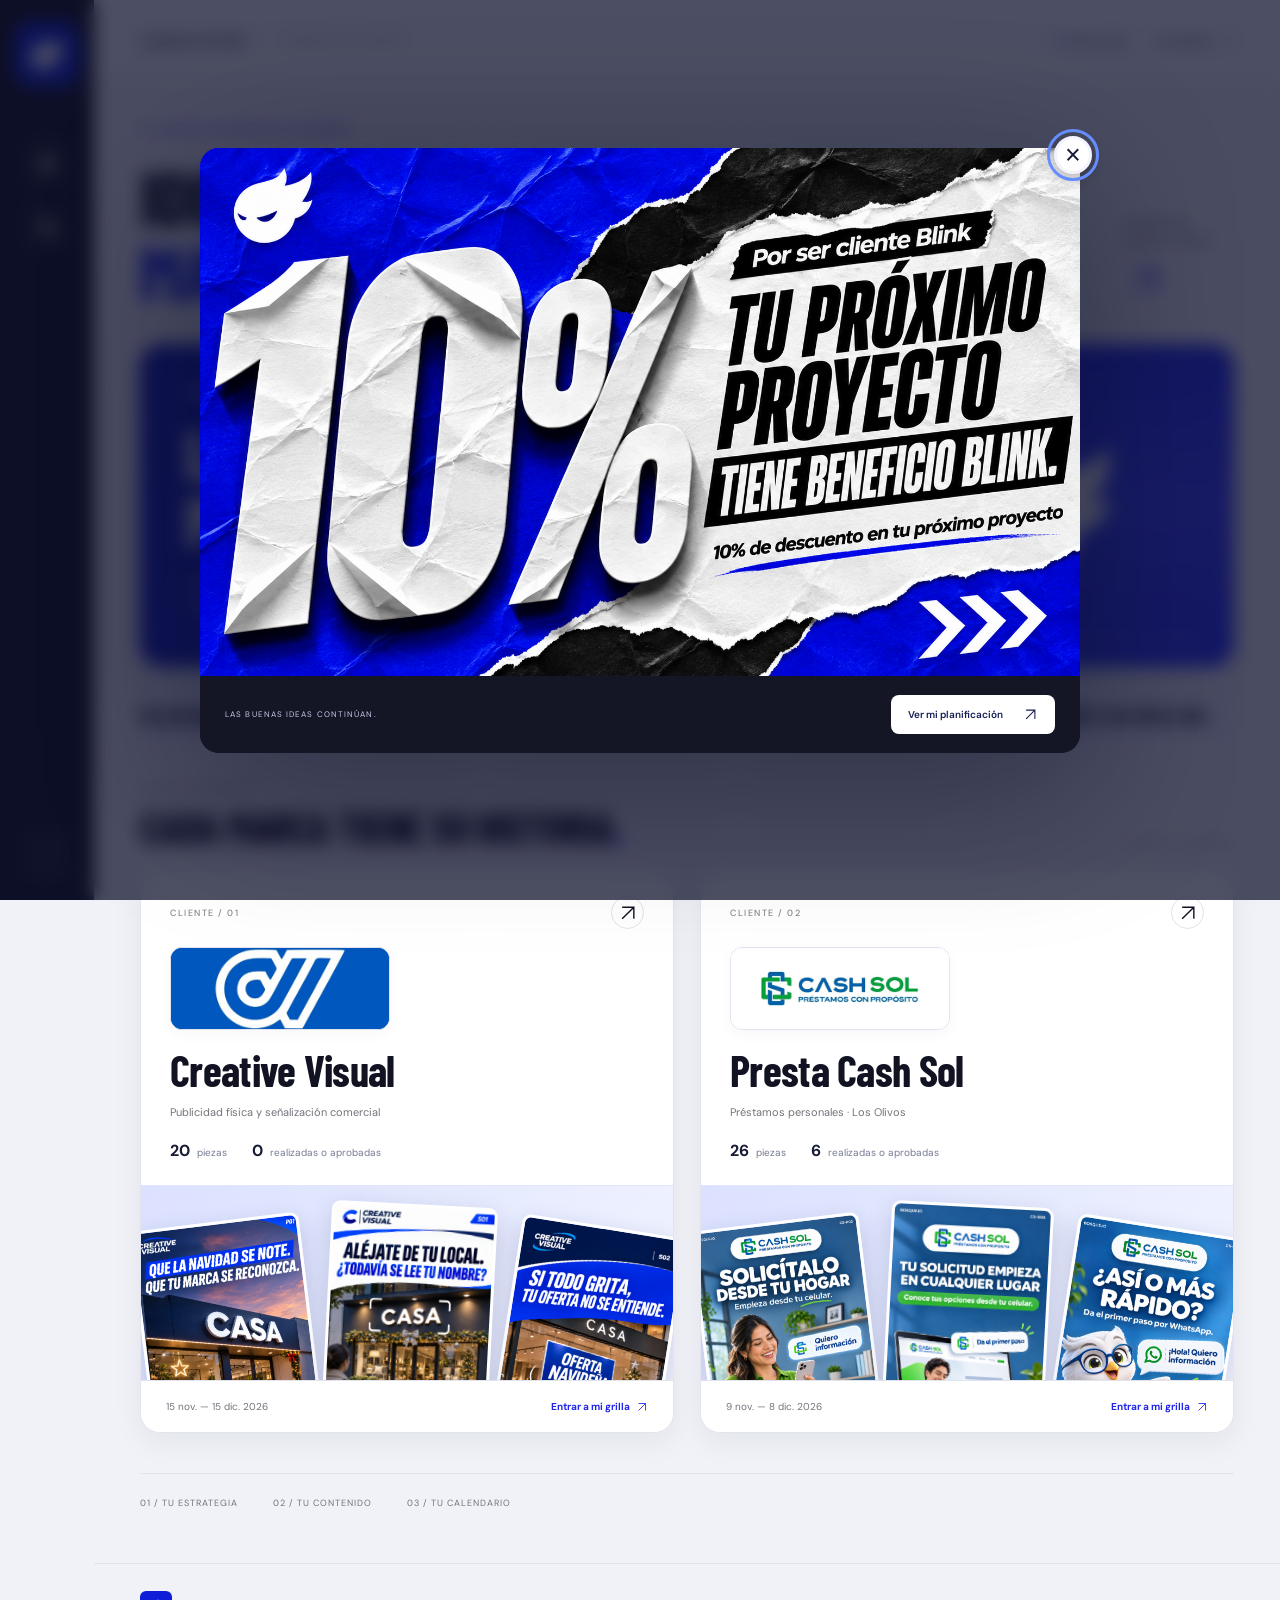
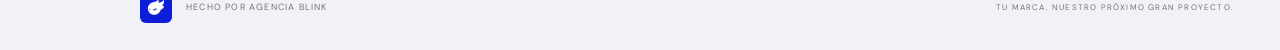
==== gestionar.html @ 9d6dc5e0 "Add files via upload" ====
<!doctype html>
<html lang="es"><head><meta charset="UTF-8"><meta name="viewport" content="width=device-width,initial-scale=1"><meta name="theme-color" content="#151cda"><meta name="description" content="Tu espacio Blink: estrategia, grilla de contenido y calendario de tu marca."><title>Blink · Tu marca en movimiento</title><link rel="icon" href="img/blink-isotipo.png"><link rel="stylesheet" href="css/estilos.css?v=4.0-corregido"><link rel="stylesheet" href="css/portal-v3.css?v=4.0-corregido"></head>
<body><svg width="0" height="0" aria-hidden="true" style="position:absolute;pointer-events:none"><defs><filter id="isotipo-white" color-interpolation-filters="sRGB"><feColorMatrix type="matrix" values="0 0 0 0 1  0 0 0 0 1  0 0 0 0 1  1.1 0 0 0 -0.1"/></filter></defs></svg><a class="skip" href="#app">Ir al contenido</a><aside class="rail"><a class="isotipo" href="#" aria-label="Inicio de Agencia Blink"><img src="img/blink-isotipo.png" alt="Isotipo de Agencia Blink"></a><span class="rail-line"></span><a class="rail-link" href="#" title="Clientes" aria-label="Ver clientes"><svg viewBox="0 0 24 24" fill="none" stroke="currentColor" stroke-width="1.6"><rect x="3" y="3" width="7" height="7" rx="1"/><rect x="14" y="3" width="7" height="7" rx="1"/><rect x="3" y="14" width="7" height="7" rx="1"/><rect x="14" y="14" width="7" height="7" rx="1"/></svg></a><button class="rail-link" id="benefitRail" title="Tu beneficio Blink" aria-label="Ver beneficio de cliente"><span class="percent">%</span></button><span class="rail-bottom">IDEAS QUE<br>MUEVEN MARCAS.</span></aside>
<div class="shell"><header class="topbar"><a href="#" class="portal-label">AGENCIA BLINK<span>ESPACIO DE CLIENTES</span></a><div class="top-right"><span class="read-tag"><i></i> SOLO VISTA</span><button id="benefitTop" class="benefit-link">Tu beneficio <svg viewBox="0 0 24 24" aria-hidden="true"><path d="M5 19 19 5M5 5h14v14"/></svg></button></div></header><main id="app" tabindex="-1"></main><footer><a href="#" aria-label="Volver a clientes"><img src="img/blink-isotipo.png" alt="Blink" width="32" height="32"></a><span>HECHO POR AGENCIA BLINK</span><span class="footer-right">TU MARCA. NUESTRO PRÓXIMO GRAN PROYECTO.</span></footer></div>
<dialog class="benefit-modal" id="benefit" aria-label="Beneficio exclusivo de clientes Blink"><button class="benefit-modal-close" id="closeBenefit" aria-label="Cerrar banner de descuento">×</button><img src="img/blink-beneficio-10.png" alt="Por ser cliente Blink tienes 10% de descuento en tu próximo proyecto."><div class="benefit-modal-foot"><span>LAS BUENAS IDEAS CONTINÚAN.</span><button id="dismissBenefit">Ver mi planificación <svg viewBox="0 0 24 24"><path d="M5 19 19 5M5 5h14v14"/></svg></button></div></dialog>
<dialog class="piece-dialog" id="pieceDialog" aria-labelledby="detailTitle"><div class="dialog-top"><span id="detailMeta"></span><button class="icon-btn" data-close aria-label="Cerrar detalle">×</button></div><div id="pieceContent"></div></dialog><div class="toast" id="toast" role="status" aria-live="polite"></div><noscript><p class="noscript">Activa JavaScript para consultar tu grilla y calendario.</p></noscript><script>window.BLINK_LOCAL_MANAGER=true;</script><script src="datos/clientes.js?v=4.0-corregido"></script><script src="js/app.js?v=4.0-corregido"></script><script src="js/gestion.js?v=4.0"></script></body></html>
---- css/estilos.css ----
@import url('https://fonts.googleapis.com/css2?family=Barlow+Condensed:wght@600;700;800;900&family=DM+Sans:wght@400;500;600;700&display=swap');
.hero-mark,.campaign-badge img,.benefit-top img{filter:url(#isotipo-white);mix-blend-mode:normal!important}.tiny-star{display:inline-flex;vertical-align:middle}.tiny-star svg{width:17px;height:17px}.ticker b{display:flex;align-items:center}.ticker b svg{width:20px;height:20px;stroke-width:2}.benefit-link{display:inline-flex;align-items:center;gap:8px}.benefit-link svg{width:12px;height:12px;color:var(--blue)}.benefit-cta>svg{width:17px;height:17px}.client-card-bottom b{display:flex;align-items:center;gap:6px}.client-card-bottom svg{width:12px;height:12px}.service-strip span{display:flex;align-items:center;gap:7px}.service-strip svg{width:10px;height:10px}.reference-thumb>span{display:flex!important;align-items:center;justify-content:space-between}.reference-thumb>span svg{width:12px;height:12px}.event>i svg{width:12px;height:12px}.agenda-item>span:last-child{display:flex;align-items:center;justify-content:space-between}.agenda-item>span:last-child svg{width:13px;height:13px}.read-note svg{width:14px;height:14px}.empty-state>span svg{width:40px;height:40px}.quiet-day>span svg{width:35px;height:35px}.event>span:not(.event-meta){font-size:11px!important}.event-meta{font-size:7px!important}.event-meta b{font-size:7px!important}
:root{--blue:#151cda;--electric:#254bff;--ink:#171719;--paper:#f4f3ef;--muted:#73737c;--line:#deded9;--font:'DM Sans',Arial,sans-serif;--display:'Barlow Condensed','Arial Narrow',Impact,sans-serif}*{box-sizing:border-box}html{scroll-behavior:smooth}body{margin:0;color:var(--ink);background:var(--paper);font-family:var(--font);font-size:14px}button,input,select{font:inherit}button,a{-webkit-tap-highlight-color:transparent;touch-action:manipulation}button{cursor:pointer;border:0}a{color:inherit;text-decoration:none}h1,h2,h3,p{margin-top:0}button:focus-visible,a:focus-visible,input:focus-visible,select:focus-visible,[tabindex]:focus-visible{outline:3px solid #668dff;outline-offset:4px}button:disabled{opacity:.5;cursor:default}svg{width:20px;height:20px;fill:none;stroke:currentColor;stroke-width:1.7;flex-shrink:0}h1,h2,.display{font-family:var(--display);font-weight:800;letter-spacing:-.025em;line-height:.98}.blue{color:var(--blue)}.muted{color:var(--muted)}.eyebrow{font-size:10px;letter-spacing:1.6px;font-weight:700;line-height:1.6}.sr-only{position:absolute;width:1px;height:1px;overflow:hidden;clip:rect(0,0,0,0);white-space:nowrap}.skip{position:fixed;top:-80px;left:120px;z-index:100;background:white;padding:15px}.skip:focus{top:10px}.rail{position:fixed;inset:0 auto 0 0;width:94px;background:var(--ink);display:flex;flex-direction:column;align-items:center;padding:22px 12px;gap:16px;z-index:20}.isotipo{width:64px;height:64px;display:block;transition:transform .3s}.isotipo:hover{transform:rotate(-8deg)}.isotipo img{width:100%;height:100%;border-radius:16px}.rail-line{width:30px;height:1px;background:#ffffff23;margin:14px 0 8px}.rail-link{width:46px;height:46px;display:grid;place-items:center;background:#ffffff09;border-radius:12px;color:white;transition:.2s}.rail-link:hover{background:var(--blue);transform:translateY(-2px)}.percent{font-family:var(--display);font-size:25px;font-weight:700}.rail-bottom{margin-top:auto;color:#8a8a91;font-size:8px;text-align:center;line-height:1.9;letter-spacing:1px}.shell{margin-left:94px;min-width:0}.topbar{height:82px;padding:0 46px;border-bottom:1px solid var(--line);display:flex;align-items:center;justify-content:space-between;gap:20px;background:#f4f3efeb}.portal-label{font-size:12px;font-weight:800;letter-spacing:1px;display:flex;align-items:center;gap:20px}.portal-label span{font-size:9px;font-weight:500;letter-spacing:1.5px;padding-left:20px;border-left:1px solid #ccc;color:var(--muted)}.top-right{display:flex;align-items:center;gap:24px}.read-tag{font-size:9px;font-weight:700;letter-spacing:1px;white-space:nowrap;display:flex;gap:7px;align-items:center}.read-tag i{width:5px;height:5px;background:var(--blue);border-radius:50%}.benefit-link{background:transparent;font-size:11px;padding:8px 0}.benefit-link span{margin-left:7px;color:var(--blue)}main{padding:40px 46px 0;max-width:1720px;margin:auto;min-width:0}.home-heading{animation:rise .6s both}.tiny-star{font-size:18px;color:var(--blue);margin-right:5px}.home-title{display:flex;justify-content:space-between;align-items:end;margin:20px 0 35px}.home-title h1{font-size:clamp(62px,7.2vw,118px);margin:0}.home-title h1 span{color:var(--blue)}.corner-note{font-size:10px;line-height:1.9;letter-spacing:.5px;padding:0 20px 8px 0}.corner-note svg{width:38px;height:38px;display:block;margin-top:12px;color:var(--blue)}.home-hero{background:var(--blue);color:white;padding:40px 45px;min-height:310px;position:relative;overflow:hidden;border-radius:4px;isolation:isolate}.home-hero:before,.campaign-hero:before{content:'';position:absolute;inset:0;z-index:-1;pointer-events:none;opacity:.45;background:linear-gradient(128deg,transparent 15%,#0001 15.4%,transparent 16%),linear-gradient(16deg,transparent 38%,#fff1 38.6%,transparent 39%),linear-gradient(146deg,transparent 65%,#fff1 65.2%,transparent 66%)}.hero-text{position:relative;z-index:3}.hero-text h2{font-size:clamp(42px,5.4vw,82px);margin:18px 0 20px;max-width:720px}.hero-text h2 em{font-style:normal;-webkit-text-stroke:1px white;color:transparent}.hero-text p{font-size:12px;line-height:1.8;color:#d3d5ff;margin-bottom:10px}.hero-mark{position:absolute;right:5%;top:8%;width:280px;height:280px;object-fit:contain;mix-blend-mode:screen;animation:float 7s ease-in-out infinite;z-index:1}.hero-orbit{position:absolute;width:620px;height:620px;border:1px solid #ffffff30;border-radius:50%;right:-65px;top:-145px;z-index:0}.hero-orbit:before,.hero-orbit:after{content:'';position:absolute;inset:65px;border-radius:50%;border:1px dashed #ffffff18;animation:rotate 60s linear infinite}.hero-orbit:after{inset:135px;border-style:solid}.hero-label{position:absolute;right:30px;bottom:23px;font-size:8px;letter-spacing:2px;color:#c3c5ff}.ticker{overflow:hidden;border-top:1px solid var(--ink);border-bottom:1px solid var(--ink);margin-top:23px;padding:13px 0;background:transparent;position:relative}.ticker-track{display:flex;width:max-content;animation:marquee 42s linear infinite}.ticker-track>div{display:flex;align-items:center;gap:35px;padding-right:35px;white-space:nowrap;flex-shrink:0}.ticker span{font-family:var(--display);font-weight:700;font-size:21px;letter-spacing:.7px}.ticker b{color:var(--blue);font-size:23px}.ticker.reverse .ticker-track{animation-direction:reverse;animation-duration:48s}.ticker:hover .ticker-track{animation-play-state:paused}.clients-section{padding:40px 0 0}.section-heading{display:flex;align-items:end;justify-content:space-between;gap:25px;margin-bottom:22px}.section-heading h2{font-size:43px;margin:8px 0 0}.section-count{font-size:9px;letter-spacing:1px;color:var(--muted);white-space:nowrap}.client-grid{display:grid;grid-template-columns:repeat(3,1fr);gap:22px}.client-card{background:#fff;border:1px solid var(--line);position:relative;padding:24px 25px 0;overflow:hidden;transition:transform .3s,box-shadow .3s;border-radius:4px}.client-card:hover{transform:translateY(-6px);box-shadow:0 18px 40px #16163110}.client-card-top{display:flex;align-items:center;justify-content:space-between;font-size:9px;letter-spacing:1.5px;color:var(--muted)}.circle-arrow{width:33px;height:33px;border:1px solid var(--line);border-radius:50%;display:grid;place-items:center;color:var(--ink)}.client-card:hover .circle-arrow{background:var(--blue);color:white;border-color:var(--blue)}.client-card h3{font-family:var(--display);font-size:43px;font-weight:700;line-height:1.1;margin:20px 0 8px;letter-spacing:-.7px}.client-card p{font-size:11px;line-height:1.7;color:var(--muted);max-width:260px}.client-collage{height:180px;position:relative;overflow:hidden;margin:22px -25px 0;background:#eaecf5;border-top:1px solid #e0e3f0;display:flex;justify-content:center;padding-top:17px;gap:8px}.client-collage img{width:32%;height:190px;object-fit:cover;object-position:top;box-shadow:0 0 15px #1112;transform:rotate(-7deg) translateY(12px);transition:transform .4s}.client-collage img:nth-child(2){transform:rotate(3deg) translateY(-5px);z-index:1}.client-collage img:nth-child(3){transform:rotate(9deg) translateY(16px)}.client-card:hover .client-collage img{transform:rotate(0) translateY(0)}.client-card-bottom{display:flex;justify-content:space-between;gap:10px;margin:0 -25px;padding:18px 22px;border-top:1px solid var(--line);font-size:10px;background:white;position:relative}.client-card-bottom span{color:var(--muted)}.client-card-bottom b{color:var(--blue);font-size:10px}.home-note{display:flex;gap:35px;border-top:1px solid var(--line);margin-top:40px;padding:23px 0 6px;font-size:9px;letter-spacing:1px;color:var(--muted)}footer{padding:27px 46px;margin-top:48px;display:flex;align-items:center;gap:14px;border-top:1px solid var(--line);font-size:9px;letter-spacing:1.2px;color:var(--muted)}footer img{display:block;border-radius:6px}.footer-right{margin-left:auto;font-size:8px}.back{font-size:10px;color:var(--muted);display:inline-block;margin-bottom:25px}.back:hover{color:var(--blue)}.client-heading{display:flex;align-items:center;justify-content:space-between;gap:25px}.client-heading h1{font-size:clamp(55px,6.3vw,94px);margin:12px 0 14px}.client-heading p{font-size:12px;color:var(--muted);margin:0}.btn{padding:12px 17px;border:1px solid var(--line);background:white;font-size:11px;font-weight:600;display:inline-flex;align-items:center;justify-content:center;gap:13px;border-radius:4px;transition:.2s;white-space:nowrap}.btn svg{width:15px;height:15px}.btn:hover{background:#e8eafb;border-color:var(--blue);transform:translateY(-2px)}.btn.dark{background:var(--ink);color:white;border-color:var(--ink)}.service-strip{display:flex;gap:20px;flex-wrap:wrap;margin:26px 0;font-size:10px;color:#555763}.service-strip span{display:inline-block;padding-bottom:5px;border-bottom:1px solid #cfcfda}.campaign-hero{padding:32px 38px;color:white;background:var(--ink);border-radius:4px;position:relative;isolation:isolate;display:flex;align-items:center;justify-content:space-between;overflow:hidden;gap:30px}.campaign-copy{position:relative;z-index:2;max-width:760px}.campaign-copy .eyebrow{color:#aeb0d8}.campaign-copy h2{font-size:clamp(35px,4.1vw,60px);line-height:1.05;margin:15px 0 23px}.campaign-meta{display:flex;gap:20px;font-size:10px;color:#c2c2cb;flex-wrap:wrap}.campaign-meta span+span{border-left:1px solid #ffffff2a;padding-left:20px}.campaign-badge{background:var(--blue);width:150px;min-width:150px;padding:18px 20px;transform:rotate(5deg);box-shadow:8px 8px 0 #ffffff0a;position:relative;align-self:stretch;display:flex;flex-direction:column;justify-content:center;animation:gentle 9s ease-in-out infinite}.campaign-badge strong{font-family:var(--display);font-size:75px;line-height:1;font-weight:800}.campaign-badge span{font-size:8px;letter-spacing:1px;line-height:1.5}.campaign-badge img{position:absolute;right:8px;bottom:10px;width:47px;height:47px;mix-blend-mode:screen}.plan-section{padding-top:39px}.plan-title{align-items:center}.plan-title h2{font-size:42px}.view-switch{display:flex;padding:4px;background:#e5e5df;border-radius:6px;gap:3px;flex-shrink:0}.view-switch button{background:transparent;padding:12px 16px;font-size:11px;display:flex;align-items:center;gap:9px;border-radius:4px;color:#65656d;transition:.2s}.view-switch svg{height:16px;width:16px}.view-switch [aria-pressed=true]{background:var(--blue);color:white;box-shadow:0 4px 8px #151cda20}.plan-info{display:flex;align-items:center;gap:20px;font-size:10px;color:var(--muted);padding:0 0 22px;border-bottom:1px solid var(--line);flex-wrap:wrap}.plan-info .dot{display:inline-block;width:5px;height:5px;background:var(--blue);border-radius:50%;margin-right:4px}.next-item{margin-left:auto;letter-spacing:.8px;font-size:8px}.next-item b{color:var(--ink);font-size:10px;margin-left:8px;letter-spacing:0}.filterbar{display:flex;align-items:center;justify-content:space-between;gap:20px;margin:24px 0 12px}.format-filter{display:flex;gap:6px}.format-filter button{padding:10px 13px;border-radius:4px;font-size:10px;background:transparent;color:#696971;border:1px solid var(--line)}.format-filter [aria-pressed=true]{background:var(--ink);color:white;border-color:var(--ink)}.filter-inputs{display:flex;gap:8px}.filter-inputs input,.filter-inputs select{background:white;border:1px solid var(--line);padding:10px 12px;font-size:10px;border-radius:4px;max-width:210px;color:var(--ink)}.filter-summary{font-size:10px;color:var(--muted);margin:16px 0}.table-card{border:1px solid var(--line);background:white;border-radius:5px;overflow:hidden}.table-banner{padding:14px 20px;background:var(--ink);color:white;display:flex;justify-content:space-between;font-size:9px;font-weight:600;letter-spacing:1px}.table-banner span:last-child{color:#aaaab8;font-size:8px}.table-scroll{width:100%;max-height:850px;overflow:auto;scrollbar-color:#383ee1 #e7e7ed;scrollbar-width:thin}.table-scroll table{border-collapse:separate;border-spacing:0;width:100%;min-width:2310px;table-layout:fixed}.table-scroll th{position:sticky;top:0;background:var(--blue);color:white;z-index:4;text-align:left;padding:15px 18px;font-size:9px;font-weight:500;text-transform:uppercase;letter-spacing:1px;border-right:1px solid #ffffff18}.table-scroll th:nth-child(1){width:110px;left:0;z-index:6}.table-scroll th:nth-child(2){width:150px}.table-scroll th:nth-child(3){width:270px}.table-scroll th:nth-child(4){width:400px}.table-scroll th:nth-child(5){width:280px}.table-scroll th:nth-child(6){width:390px}.table-scroll th:nth-child(7){width:230px}.table-scroll th:nth-child(8){width:150px}.table-scroll th:nth-child(9){width:230px}.table-scroll td{padding:22px 18px;vertical-align:top;border-bottom:1px solid #dedee5;border-right:1px solid #eeeef2;background:white;transition:background .2s}.table-scroll tbody tr:nth-child(even) td{background:#f8f8fa}.table-scroll tbody tr:hover td{background:#f1f3ff}.table-scroll td p{font-size:11px;line-height:1.9;margin:0;white-space:pre-line}.table-scroll td small{display:block;font-size:9px;line-height:1.7;color:var(--muted);margin-top:10px}.table-scroll .date-cell{position:sticky;left:0;z-index:3;border-right:1px solid #cecfdf}.date-cell .month-label{font-size:9px;letter-spacing:1px;text-transform:uppercase;color:var(--blue);display:block}.date-cell strong{display:block;font-family:var(--display);font-size:47px;line-height:1.1;font-weight:700}.date-cell>span:not(.month-label){font-size:9px;display:block;text-transform:capitalize}.date-cell>b{display:inline-block;font-size:7px;letter-spacing:.7px;margin-top:15px;background:#e9ebf6;padding:4px;color:#555b82}.type{font-size:9px;font-weight:600;padding:6px 9px;display:inline-flex;align-items:center;gap:5px;border-radius:4px;background:#e9edff;color:#193dbb;white-space:nowrap}.type i{width:4px;height:4px;border-radius:50%;background:currentColor}.type.story{background:#eee9f9;color:#7245b0}.table-scroll .piece-id{font-weight:700;color:#292b42;font-size:10px}.topic-link{background:transparent;padding:0;text-align:left;display:flex;align-items:start;gap:8px;font-weight:700;font-size:16px;line-height:1.35;color:var(--ink)}.topic-link:hover{color:var(--blue)}.topic-link svg{width:17px;height:17px;flex-shrink:0;margin-top:2px;color:var(--blue)}.table-scroll .table-headline{border-left:2px solid var(--blue);padding-left:11px;margin-top:19px;font-size:12px;line-height:1.6;font-weight:600;color:#3e415d}.reference-thumb{position:relative;padding:0;width:100%;max-width:160px;display:block;background:#eee;border-radius:5px;overflow:hidden;text-align:left}.reference-thumb img{width:100%;height:200px;object-fit:cover;object-position:top;display:block;transition:transform .4s}.reference-thumb:hover img{transform:scale(1.04)}.reference-thumb span{display:block;background:var(--ink);color:white;font-size:8px;padding:9px;letter-spacing:1px}.status{display:inline-block;font-size:9px;padding:6px 9px;border:1px solid #dfd7b6;color:#7a682f;background:#f8f4e7;border-radius:30px;white-space:nowrap}.status.approved{border-color:#cae7d4;background:#ecf8f0;color:#337749}.status.published{border-color:#cbd6fa;background:#eaf0ff;color:#335bb0}.status.changes{border-color:#f5c3b8;background:#fff0eb;color:#9d4531}.read-note{display:flex;gap:10px;align-items:start;color:var(--muted);font-size:10px;line-height:1.8;margin:20px 0 0}.read-note span{color:var(--blue);font-size:18px;line-height:1}.calendar-layout{display:grid;grid-template-columns:minmax(0,1fr) 235px;gap:20px;align-items:start;animation:rise .4s both}.calendar-card{background:white;border:1px solid var(--line);border-radius:5px;overflow:hidden;min-width:0}.calendar-head{display:flex;align-items:center;justify-content:space-between;padding:25px 24px 20px;gap:15px}.calendar-head h3{font-family:var(--display);font-size:35px;margin:7px 0 0;font-weight:700;text-transform:uppercase;line-height:1}.calendar-head .eyebrow{font-size:8px}.month-controls{display:flex;align-items:center;gap:5px}.month-controls button{background:#f1f1f4;border:1px solid #e4e4ed;font-size:11px;border-radius:4px;min-width:30px;height:32px;padding:6px 10px}.month-controls button:hover{background:var(--blue);color:white;border-color:var(--blue)}.month-controls #campaignMonth{font-size:9px}.calendar-key{padding:0 24px 20px;display:flex;gap:18px;font-size:9px;color:var(--muted)}.calendar-key span{display:flex;align-items:center;gap:5px}.calendar-key span:last-child{margin-left:auto}.post-dot,.story-dot{display:inline-block;width:5px;height:5px;border-radius:50%;background:#254bff}.story-dot{background:#8b5db5}.calendar-scroll{overflow-x:auto;scrollbar-width:thin;scrollbar-color:#383ee1 #e7e7ed}.calendar-grid{min-width:650px}.weekdays{display:grid;grid-template-columns:repeat(7,1fr);background:var(--ink);color:#b7b7c4}.weekdays span{padding:12px 10px;font-size:8px;letter-spacing:1px}.month-days{display:grid;grid-template-columns:repeat(7,minmax(0,1fr))}.calendar-cell{min-height:125px;padding:9px 7px;border-right:1px solid #ececf1;border-bottom:1px solid #ececf1;transition:background .2s}.calendar-cell:nth-child(7n){border-right:0}.calendar-cell.outside{background:#f8f8fa}.calendar-cell.outside .day-number{color:#b9b9c1}.calendar-cell.chosen{background:#f1f3ff;box-shadow:inset 0 0 0 1px #d2d7ff}.day-number{display:flex;align-items:center;gap:6px;background:transparent;font-size:10px;padding:5px 6px;border-radius:50%;font-weight:600;line-height:1}.day-number span{font-size:6px;letter-spacing:.5px}.calendar-cell.is-today .day-number{background:var(--blue);color:white;border-radius:6px}.day-number:hover{background:#e0e3ff!important;color:var(--blue)!important}.day-events{display:grid;gap:5px;margin-top:7px}.event{position:relative;text-align:left;background:#ebeeff;border-left:2px solid #254bff;padding:7px 7px 16px;width:100%;color:#242e70;border-radius:3px;transition:.2s;animation:rise .3s both;overflow:hidden}.event:hover{transform:translateY(-2px);box-shadow:0 4px 10px #2534a81c;background:#dce2ff}.event-story{background:#f0eafa;border-left-color:#9361ba;color:#664488}.event-story:hover{background:#e7dbf6}.event-meta{display:flex;align-items:center;justify-content:space-between;gap:3px;font-size:6px;letter-spacing:.4px;margin-bottom:5px}.event-meta b{font-size:6px;font-weight:500}.event>span:not(.event-meta){font-size:9px;line-height:1.4;display:block;font-weight:500;overflow-wrap:anywhere}.event>i{position:absolute;right:6px;bottom:4px;font-size:11px;font-style:normal}.day-agenda{background:var(--ink);color:white;padding:25px 21px;border-radius:5px;position:sticky;top:20px}.day-agenda .eyebrow{font-size:7px;color:#a0a1be;letter-spacing:1.1px}.day-agenda h3{font-family:var(--display);font-size:38px;line-height:1.05;margin:16px 0 22px;font-weight:700;text-transform:uppercase}.day-agenda h3>span{display:block;font-family:var(--font);font-size:10px;font-weight:400;color:#a3a3af;margin-top:8px;text-transform:capitalize}.agenda-notice{font-size:9px;display:flex;gap:6px;align-items:center;margin-bottom:13px;color:#bfc5ff}.agenda-notice i{width:5px;height:5px;background:#8c98ff;border-radius:50%;box-shadow:0 0 0 3px #8c98ff16;animation:pulse 3s ease-in-out infinite}.agenda-item{width:100%;display:block;padding:16px;text-align:left;background:#fff;color:var(--ink);border-radius:5px;transition:.2s;margin-bottom:10px}.agenda-item:hover{transform:translateY(-3px);background:#eef0ff}.agenda-item .type{font-size:8px;padding:4px 6px}.agenda-item strong{display:block;margin:13px 0 18px;font-size:16px;line-height:1.3;font-weight:700}.agenda-item>span:last-child{font-size:7px;color:var(--blue);font-weight:700;letter-spacing:.5px}.agenda-foot{font-size:9px;color:#9b9ba8;line-height:1.8;border-top:1px solid #ffffff19;padding-top:18px;margin:24px 0 0}.quiet-day>span{display:block;font-size:36px;color:#8891ff;margin:20px 0}.quiet-day p{font-size:11px;line-height:1.8;color:#c5c5ce}.quiet-day small{font-size:9px;line-height:1.8;color:#8c8c9e}.empty-state{text-align:center;padding:65px 20px;background:white;border:1px solid var(--line);border-radius:5px}.empty-state>span{color:var(--blue);font-size:50px}.empty-state h3{font-size:21px;margin:10px 0}.empty-state p{font-size:12px;color:var(--muted)}.empty-state .btn{margin-top:12px}.benefit-toast{position:fixed;right:26px;bottom:24px;width:345px;background:var(--blue);color:white;padding:24px 25px 19px;z-index:50;border-radius:8px;box-shadow:0 17px 70px #0c10483b;isolation:isolate;animation:toast-in .55s cubic-bezier(.2,.8,.2,1) both;overflow:hidden}.benefit-toast:before{content:'';position:absolute;width:235px;height:235px;right:-100px;top:-60px;border:1px solid #ffffff30;border-radius:50%;z-index:-1}.benefit-toast[hidden]{display:none}.close-benefit{position:absolute;top:11px;right:12px;width:26px;height:26px;background:#ffffff1a;color:white;border-radius:50%;font-size:20px;line-height:1;display:grid;place-items:center}.close-benefit:hover{background:#ffffff3a}.benefit-top{display:flex;gap:11px;align-items:center}.benefit-top img{border-radius:5px;mix-blend-mode:screen}.benefit-top>span{font-size:8px;letter-spacing:1px;line-height:1.6}.benefit-main{display:flex;align-items:center;gap:16px;margin:7px 0 10px}.benefit-main strong{font-family:var(--display);font-size:80px;line-height:1;letter-spacing:-3px}.benefit-main strong span{font-size:45px;letter-spacing:-1px}.benefit-main>div{font-family:var(--display);font-size:24px;font-weight:600;line-height:1.05;letter-spacing:.1px}.benefit-toast p{font-size:10px;line-height:1.8;color:#d8daff;margin:0 0 17px;max-width:280px}.benefit-cta{display:flex;justify-content:space-between;align-items:center;background:white;color:var(--blue);padding:11px 14px;width:100%;font-size:10px;font-weight:700;border-radius:4px}.benefit-cta:hover{background:#e5e7ff}.benefit-cta span{font-size:17px}.piece-dialog{border:0;border-radius:9px;padding:0;width:min(1080px,94vw);max-height:91vh;box-shadow:0 30px 100px #0b0c3044;background:var(--paper);color:var(--ink)}.piece-dialog::backdrop{background:#111226a6;backdrop-filter:blur(6px)}.dialog-top{position:sticky;top:0;z-index:2;padding:17px 24px;display:flex;justify-content:space-between;align-items:center;gap:12px;background:var(--ink);color:white}.dialog-top>span{font-size:9px;letter-spacing:.5px}.icon-btn{width:28px;height:28px;border-radius:50%;background:#ffffff19;color:white;font-size:24px;line-height:1;flex-shrink:0}.icon-btn:hover{background:var(--blue)}.detail-layout{display:grid;grid-template-columns:.83fr 1.17fr;gap:32px;padding:30px}.detail-image{display:block;width:100%;height:auto;max-height:700px;object-fit:contain;object-position:top;border-radius:5px;background:#e8e8f0}.detail-visual>p{font-size:9px;line-height:1.8;color:var(--muted);margin-top:10px}.reference-label{font-size:8px;letter-spacing:.7px;display:block;margin-top:18px;color:var(--blue)}.detail-badges{display:flex;align-items:center;flex-wrap:wrap;gap:8px}.detail-badges>span:last-child:not(.status){font-size:8px;color:var(--muted);letter-spacing:.4px}.detail-content h2{font-size:40px;margin:18px 0 22px}.headline-box{background:#e8eafe;border-left:3px solid var(--blue);padding:19px 20px}.headline-box>span{font-size:8px;letter-spacing:1px;color:#6e73a0}.headline-box p{font-family:var(--display);font-size:25px;font-weight:700;line-height:1.15;white-space:pre-line;margin:10px 0 0;color:#252960}.detail-content section{margin:24px 0}.detail-content section h3{font-size:8px;letter-spacing:1.2px;color:var(--muted);font-weight:600;margin-bottom:10px}.detail-content section p{font-size:11px;line-height:1.9;white-space:pre-line;margin:0}.detail-columns{display:grid;grid-template-columns:1fr 150px;gap:20px}.detail-columns section{margin:0}.detail-bottom{display:flex;align-items:center;gap:10px;padding-top:21px;border-top:1px solid var(--line);margin-top:28px}.detail-bottom img{border-radius:5px}.detail-bottom span{font-size:7px;line-height:1.8;letter-spacing:.5px;color:var(--muted)}.toast{position:fixed;bottom:25px;left:50%;transform:translate(-50%,20px);background:var(--ink);color:white;padding:13px 22px;z-index:100;border-radius:6px;font-size:11px;opacity:0;pointer-events:none;transition:.2s}.toast.visible{opacity:1;transform:translate(-50%,0)}.no-image{background:#ddd;padding:90px 15px;text-align:center;font-size:12px;color:#777}.noscript{padding:50px;text-align:center}main>section{animation:rise .5s both}@keyframes marquee{to{transform:translateX(-50%)}}@keyframes float{0%,100%{transform:translateY(0) rotate(-6deg)}50%{transform:translateY(-12px) rotate(2deg)}}@keyframes gentle{0%,100%{transform:rotate(4deg)}50%{transform:rotate(7deg) translateY(-3px)}}@keyframes pulse{50%{box-shadow:0 0 0 5px #8c98ff0a}}@keyframes rotate{to{transform:rotate(360deg)}}@keyframes rise{from{opacity:0;transform:translateY(12px)}to{opacity:1;transform:none}}@keyframes toast-in{from{opacity:0;transform:translateY(20px)}to{opacity:1;transform:none}}
@media(min-width:1700px){.calendar-cell{min-height:150px}.event>span:not(.event-meta){font-size:10px}.event-meta{font-size:7px}.client-grid{grid-template-columns:repeat(3,1fr)}}@media(max-width:1250px){.client-grid{grid-template-columns:repeat(2,1fr)}.calendar-layout{grid-template-columns:minmax(0,1fr)}.day-agenda{position:relative;display:grid;grid-template-columns:180px 1fr;column-gap:25px;padding:24px}.day-agenda>.eyebrow{grid-column:1;grid-row:1}.day-agenda h3{grid-column:1;grid-row:2/5;margin:8px 0}.agenda-notice,.agenda-item,.quiet-day,.agenda-foot{grid-column:2}.agenda-foot{margin-top:10px}.agenda-item{max-width:360px}.quiet-day>span{display:none}.home-title h1{font-size:86px}.hero-mark{right:3%;width:240px;height:240px;top:14%}.hero-text h2{font-size:67px}.calendar-cell{min-height:130px}}@media(max-width:1000px){.topbar{padding:0 28px}.rail{width:76px;padding:18px 8px}.isotipo{width:54px;height:54px}.shell{margin-left:76px}main{padding:30px 28px 0}.home-title h1{font-size:75px}.hero-mark{opacity:.55;right:-10px}.hero-text h2{font-size:60px}.home-hero{padding:33px;min-height:300px}.corner-note{font-size:8px}.campaign-copy h2{font-size:43px}.campaign-hero{padding:28px}.campaign-badge{min-width:125px;width:125px}.campaign-badge strong{font-size:64px}.plan-title{align-items:start;flex-direction:column;gap:20px}.filterbar{flex-wrap:wrap;gap:14px}.filter-inputs{margin-left:auto}.client-card-bottom{flex-wrap:wrap}.home-note{gap:22px}footer{padding:25px 28px}.footer-right{max-width:220px;text-align:right;line-height:1.8}}@media(max-width:700px){.rail{position:relative;width:100%;height:72px;flex-direction:row;justify-content:space-between;padding:10px 18px;gap:12px}.isotipo{width:50px;height:50px}.rail-line,.rail-bottom{display:none}.rail-link{width:36px;height:36px;border-radius:9px}.rail-link:first-of-type{margin-left:auto}.isotipo+.rail-line+.rail-link{margin-left:auto}.rail-link svg{width:16px;height:16px}.percent{font-size:21px}.shell{margin-left:0}.topbar{height:60px;padding:0 20px;gap:10px}.portal-label{font-size:9px;letter-spacing:.8px;gap:0}.portal-label span{display:none}.top-right{gap:17px}.read-tag{font-size:7px;letter-spacing:.7px}.benefit-link{font-size:9px}main{padding:26px 19px 0}.home-heading .eyebrow{font-size:8px;letter-spacing:1px}.home-title{margin:20px 0 27px}.home-title h1{font-size:clamp(54px,11.5vw,78px)}.corner-note{display:none}.home-hero{padding:27px 24px;min-height:295px}.hero-text .eyebrow{font-size:7px;letter-spacing:1px}.hero-text h2{font-size:clamp(43px,9vw,62px);margin-top:20px;max-width:90%}.hero-text p{font-size:10px;max-width:230px;line-height:1.8}.hero-mark{width:170px;height:170px;right:-45px;top:130px;opacity:.35}.hero-orbit{right:-260px}.hero-label{right:20px;bottom:18px;font-size:6px;letter-spacing:1px}.desktop-only{display:none}.ticker{margin-top:18px;padding:10px 0}.ticker span{font-size:18px}.ticker b{font-size:18px}.ticker-track>div{gap:24px;padding-right:24px}.clients-section{padding-top:32px}.section-heading{align-items:start;gap:15px}.section-heading .eyebrow{font-size:7px;letter-spacing:1px}.section-heading h2{font-size:34px}.section-count{font-size:7px;max-width:65px;white-space:normal;line-height:1.9;padding-top:3px;text-align:right}.client-grid{grid-template-columns:1fr}.client-card{padding-top:20px}.client-card h3{font-size:43px}.client-card-top{font-size:8px}.client-collage{height:210px}.client-collage img{height:230px;max-width:140px}.client-card-bottom{padding:18px 22px;font-size:9px}.client-card-bottom b{font-size:9px}.home-note{gap:15px;font-size:7px;letter-spacing:.5px;margin-top:28px}.back{font-size:9px;margin-bottom:20px}.client-heading{display:block}.client-heading .eyebrow{font-size:7px;letter-spacing:1px}.client-heading h1{font-size:60px;overflow-wrap:anywhere}.client-heading p{font-size:10px;line-height:1.8}.client-heading>.btn{margin-top:20px;font-size:9px;padding:10px 13px}.service-strip{gap:10px 15px;font-size:8px;margin:22px 0}.campaign-hero{padding:26px 24px;min-height:240px;gap:0}.campaign-copy .eyebrow{font-size:7px;letter-spacing:1.1px}.campaign-copy{max-width:90%}.campaign-copy h2{font-size:39px;position:relative;z-index:2;margin-bottom:22px}.campaign-meta{font-size:8px;gap:12px;position:relative;z-index:2}.campaign-meta span+span{padding-left:12px}.campaign-badge{position:absolute;right:-25px;bottom:-20px;min-width:120px;width:120px;height:150px;opacity:.3;z-index:0}.plan-section{padding-top:30px}.plan-title h2{font-size:36px}.plan-title{gap:22px;margin-bottom:18px}.view-switch{width:100%;padding:4px}.view-switch button{flex:1;font-size:10px;padding:12px 9px;justify-content:center}.view-switch svg{width:15px;height:15px}.plan-info{gap:12px;font-size:8px;padding-bottom:19px}.next-item{margin-left:0;width:100%;margin-top:1px;font-size:7px}.next-item b{font-size:9px}.filterbar{gap:12px;margin-top:19px}.format-filter{width:100%}.format-filter button{padding:10px 12px;font-size:9px}.filter-inputs{width:100%;margin:0}.filter-inputs input,.filter-inputs select{min-width:0;max-width:unset;width:50%;font-size:9px;padding:11px 10px}.filter-summary{font-size:8px;line-height:1.8;margin:14px 0}.table-banner{font-size:7px;line-height:1.6;padding:13px}.table-banner span:last-child{display:none}.table-scroll{max-height:690px}.table-scroll table{min-width:2160px}.table-scroll th:first-child{width:88px}.table-scroll .date-cell{padding-left:13px;padding-right:10px}.date-cell strong{font-size:40px}.table-scroll td{padding-top:19px}.date-cell>b{font-size:6px}.date-cell .month-label{font-size:8px}.date-cell>span:not(.month-label){font-size:8px}.read-note{font-size:9px;line-height:1.9}.calendar-layout{gap:14px}.calendar-head{padding:20px 17px 16px;gap:7px}.calendar-head .eyebrow{font-size:6px;letter-spacing:.5px}.calendar-head h3{font-size:30px}.month-controls{gap:3px}.month-controls button{padding:5px 7px;min-width:27px;height:29px;font-size:10px}.month-controls #campaignMonth{font-size:8px;padding:4px 7px}.calendar-key{padding:0 17px 16px;gap:13px;font-size:8px}.calendar-key span:last-child{font-size:7px}.calendar-grid{min-width:630px}.calendar-cell{min-height:130px}.day-agenda{display:block;padding:22px}.day-agenda h3{font-size:38px;margin:16px 0 20px}.day-agenda .eyebrow{font-size:7px}.agenda-item{max-width:unset}.agenda-foot{margin-top:20px}.agenda-notice{margin-top:20px}.quiet-day>span{display:block;margin:18px 0}.quiet-day p{font-size:10px}.benefit-toast{right:15px;bottom:15px;width:min(320px,calc(100vw - 30px));padding:20px 22px 17px}.benefit-main strong{font-size:66px}.benefit-main strong span{font-size:38px}.benefit-main>div{font-size:22px}.benefit-top img{height:29px;width:29px}.benefit-top>span{font-size:7px}.benefit-toast p{font-size:9px;margin-bottom:14px}.benefit-main{margin:5px 0 8px}.benefit-cta{font-size:9px;padding:10px 12px}footer{padding:22px 19px;margin-top:35px;gap:11px;font-size:7px}.footer-right{display:none}footer img{width:27px;height:27px}.piece-dialog{width:94vw;max-height:92vh}.dialog-top{padding:14px 17px}.dialog-top>span{font-size:7px;line-height:1.8;letter-spacing:.2px;max-width:85%}.icon-btn{width:26px;height:26px;font-size:22px}.detail-layout{grid-template-columns:1fr;padding:20px;gap:25px}.detail-visual{max-width:420px;width:100%;margin:auto}.detail-image{max-height:440px}.detail-visual>p{font-size:8px}.reference-label{font-size:7px;line-height:1.8;margin-top:12px}.detail-content h2{font-size:35px;margin-top:18px}.headline-box{padding:17px}.headline-box p{font-size:23px}.detail-content section p{font-size:10px}.detail-columns{grid-template-columns:1fr 105px;gap:15px}.detail-content section h3{font-size:7px}.detail-badges>span:last-child:not(.status){font-size:7px}.type,.status{font-size:8px}.toast{font-size:10px;max-width:90vw;white-space:nowrap}}@media(prefers-reduced-motion:reduce){html{scroll-behavior:auto}*,*:before,*:after{animation:none!important;transition:none!important;scroll-behavior:auto!important}}
---- css/portal-v3.css ----
:root{--paper:#f1f2f7;--line:#e1e3ed;--ink:#111322;--blue:#2027eb}.topbar{background:#f7f8fc;border-bottom:1px solid #e1e3ee}.rail{background:#10111b}.rail-link{border:1px solid #ffffff0e}.rail-link:hover{box-shadow:0 8px 20px #252bef66}.isotipo img{border-radius:17px}.home-hero,.campaign-hero{border-radius:22px;box-shadow:0 20px 45px #1a226a13}.home-hero{background:radial-gradient(ellipse at 95% 50%,#373dff,transparent 65%),linear-gradient(120deg,#1018b8,#262eff);padding-top:38px}.campaign-hero{background:radial-gradient(ellipse at 95% 10%,#343865,transparent 60%),#111322}.campaign-badge{border-radius:14px}.home-title h1{font-size:clamp(58px,6vw,98px)}.ticker{border-color:#d7d9e9;background:#e7e9f7;border-radius:8px}.ticker span{font-size:19px;letter-spacing:.3px}.ticker svg{stroke-width:1.4}.clients-section{padding-top:38px}.client-grid{grid-template-columns:repeat(2,minmax(0,1fr));gap:26px}.client-card{border-radius:20px;padding:25px 29px 0;box-shadow:0 9px 30px #141c4910;transition:.3s}.client-card:hover{border-color:#8990ff;box-shadow:0 22px 55px #17225c1f}.client-card .client-logo{margin:18px 0 17px}.client-logo{width:220px;height:83px;overflow:hidden;display:flex;align-items:center;justify-content:center;flex-shrink:0;background:white;border:1px solid #e0e4f1;border-radius:12px;box-shadow:0 5px 15px #18234e08}.client-logo img{height:100%;width:100%;object-fit:cover;object-position:center;display:block}.client-logo.creative-visual{background:#075bbd}.client-card h3{margin:15px 0 8px;font-size:43px}.client-card-stats{display:flex;gap:25px;margin-top:19px;font-size:10px;color:#777b93}.client-card-stats b{display:inline-block;color:#171b33;font-size:16px;margin-right:4px}.client-collage{margin:24px -29px 0;height:195px;background:linear-gradient(125deg,#dbe1ff,#f1f4ff);border-color:#e2e6fa;gap:15px;padding-top:23px}.client-collage img{height:230px;border-radius:9px;border:3px solid white;box-shadow:0 10px 26px #17225d33}.client-card-bottom{margin:0 -29px;padding:19px 25px}.client-heading-side{display:flex;flex-direction:column;align-items:flex-end;gap:15px}.client-heading-side .btn{font-size:9px;background:transparent;border:0;padding:0;color:#737a97}.client-heading h1{font-size:clamp(50px,5.6vw,86px)}.service-strip span{border:1px solid #dce0f0;border-radius:25px;background:#fff;padding:8px 12px;font-size:9px}.service-strip{gap:10px;margin:24px 0}.campaign-copy h2{max-width:850px}.view-switch{border:1px solid #d9ddee;border-radius:12px;background:#e7eaf5;box-shadow:inset 0 1px 3px #282f6010}.view-switch button{border-radius:9px;padding:12px 17px}.view-switch [aria-pressed=true]{box-shadow:0 6px 16px #2027eb30;background:linear-gradient(125deg,#1a22c3,#303cff)}.section-heading.plan-title h2{font-size:40px}.plan-title{margin-bottom:22px}.plan-info{padding:16px 21px;border:1px solid #e0e3ef;border-radius:12px;background:#f9faff}.filterbar{margin-top:24px}.filter-inputs select,.filter-inputs input{padding:12px 14px;border-radius:9px;box-shadow:0 3px 10px #1d264208}.format-filter button{border-radius:8px;padding:12px 14px;border-color:#d9ddeb}.format-filter [aria-pressed=true]{background:#15182c;box-shadow:0 5px 12px #15182c22}.filter-summary{margin:17px 0 24px}.visual-plan{display:grid;gap:36px;animation:rise .4s both}.week-heading{display:flex;align-items:center;gap:19px;margin-bottom:17px}.week-id{background:#171b33;color:white;position:relative;border-radius:13px;width:80px;height:77px;display:flex;flex-direction:column;justify-content:center;align-items:center;box-shadow:5px 5px 0 #2027eb22}.week-id>span{font-size:7px;letter-spacing:1.5px;line-height:1}.week-id strong{font-family:var(--display);font-size:46px;font-weight:700;line-height:1;margin-top:5px}.week-label>span{font-size:9px;color:#757b96;text-transform:uppercase;letter-spacing:.7px}.week-label h3{font-family:var(--display);font-size:29px;font-weight:700;letter-spacing:-.4px;margin:7px 0 0;line-height:1}.week-count{margin-left:auto;font-size:9px;letter-spacing:.7px;color:#646b88}.week-items{display:grid;gap:15px}.plan-item{display:grid;grid-template-columns:80px 136px minmax(0,1fr);column-gap:23px;background:white;border:1px solid #e1e5f1;border-radius:16px;padding:21px 24px 0;box-shadow:0 7px 24px #18204d07;position:relative;transition:box-shadow .25s,border-color .25s;isolation:isolate;min-width:0}.plan-item:before{content:'';position:absolute;inset:20px auto 20px 0;width:3px;background:linear-gradient(#3044ff,#9da6ff);border-radius:0 5px 5px 0;opacity:0;transition:.25s}.plan-item:hover{border-color:#a6aff4;box-shadow:0 14px 32px #18204d12}.plan-item:hover:before{opacity:1}.item-date{padding-top:10px;display:flex;flex-direction:column;align-items:center;border-right:1px solid #e9ebf4;padding-right:17px;align-self:stretch}.item-date>b{font-family:var(--display);font-size:57px;font-weight:700;line-height:.95;color:#232a4b}.item-date>span{font-size:8px;letter-spacing:.5px;color:#737b9b;text-transform:uppercase;margin-top:10px;white-space:nowrap}.item-date>small{display:block;font-size:8px;font-weight:600;color:#9298b0;margin-top:14px}.item-visual{width:136px;height:160px;position:relative;display:block;overflow:hidden;background:#edf0fa;border-radius:11px;padding:0;box-shadow:0 4px 14px #18214315;align-self:start}.item-visual>img{display:block;width:100%;height:100%;object-fit:cover;object-position:top;transition:transform .5s}.item-visual:hover>img{transform:scale(1.07)}.visual-open{position:absolute;right:7px;bottom:7px;width:27px;height:27px;border-radius:50%;display:grid;place-items:center;background:white;color:#1f2dd0;box-shadow:0 3px 9px #12174133}.visual-open svg{width:13px;height:13px}.item-main{padding:3px 0 8px;min-width:0}.item-tags{display:flex;gap:9px;align-items:center;flex-wrap:wrap;margin-bottom:13px}.item-tags .status{margin-left:auto}.type{font-size:9px;letter-spacing:.1px;border-radius:6px;padding:6px 9px}.type.video{color:#a05b1a;background:#fff0e0}.focus-tag{font-size:8px;color:#8b92ac;letter-spacing:.5px;text-transform:uppercase}.status.draft{color:#3246c1;background:#edf0ff;border-color:#d2dafa}.status.pending{color:#7b839f;background:#f5f6fa;border-color:#e0e4ef}.item-title{display:flex;align-items:start;gap:13px;background:none;padding:0;color:#20253e;font-size:21px;line-height:1.25;font-weight:700;text-align:left;transition:color .2s}.item-title svg{width:18px;height:18px;flex-shrink:0;margin-top:3px;color:var(--blue)}.item-title:hover{color:var(--blue)}.item-headline{font-size:11px;line-height:1.6;color:#727b9c;margin:10px 0 12px;white-space:pre-line;max-width:650px}.item-foot{font-size:8px;line-height:1.8;color:#9a9fb5;display:flex;align-items:center;flex-wrap:wrap;gap:8px 14px}.item-foot>span+span{border-left:1px solid #e4e7ef;padding-left:13px}.item-details{grid-column:2/-1;margin-top:15px;min-width:0}.item-details>summary{list-style:none;display:flex;align-items:center;justify-content:space-between;padding:13px 0;border-top:1px solid #eceef5;cursor:pointer;gap:20px;color:#6e7696;transition:color .2s}.item-details>summary::-webkit-details-marker{display:none}.item-details>summary>span{font-size:8px;letter-spacing:.9px;font-weight:600}.item-details>summary>b{display:grid;place-items:center;width:24px;height:24px;border-radius:7px;background:#f1f3fc;color:var(--blue);font-size:17px;font-weight:400;transition:.2s}.item-details[open]>summary>b{transform:rotate(45deg);background:#e9edff}.item-details>summary:hover{color:var(--blue)}.item-detail-grid{display:grid;grid-template-columns:1.05fr .95fr;gap:18px;padding:7px 0 23px;animation:rise .25s both}.item-detail-grid section{padding:17px;background:#f7f8fc;border:1px solid #e9edf6;border-radius:9px;margin-bottom:12px}.item-detail-grid .eyebrow{font-size:7px;color:#7983a7;letter-spacing:1px}.item-detail-grid p{font-size:11px;line-height:1.9;color:#535e80;white-space:pre-line;margin:10px 0 0}.item-detail-grid section:last-child{margin-bottom:0}.item-detail-grid .copy-panel{background:#f0f3ff;border-color:#e0e6ff;margin-bottom:0}.item-detail-grid .notes-panel{grid-column:1/-1;background:transparent;padding:15px 2px 0;border:0;border-top:1px dashed #e1e5f0;border-radius:0}.notes-panel p{font-size:10px;color:#9097af}.notes-panel small{font-size:9px;display:block;margin-top:9px;color:#9097af}.source-link{display:inline-flex;align-items:center;gap:7px;font-size:9px;font-weight:600;color:#4b5bc6;padding:10px 0;margin-top:5px}.source-link svg{width:12px;height:12px}.source-link:hover{color:#181fe0;text-decoration:underline}.no-preview{padding:16px 11px;display:flex;align-items:center;justify-content:center;flex-direction:column;text-align:center;width:100%;height:100%;background:radial-gradient(ellipse at 10% 10%,#d9defa,transparent 70%),#f1f3fa;color:#7a85ab}.no-preview>span{font-family:Arial;font-size:28px;line-height:1;color:#6e7ed4;margin-bottom:13px}.no-preview>b{font-size:8px;letter-spacing:1px;font-weight:600}.no-preview small{font-size:7px;line-height:1.6;margin-top:8px;max-width:90px;color:#a2aac4}.script-block{padding:17px;background:#e9edf9;border-radius:9px;border-left:3px solid #495fd4;margin-top:17px}.script-block>p{font-size:11px;line-height:1.9;white-space:pre-line}.script-block>b{font-size:8px;color:#5b6aa3}.calendar-card,.day-agenda{border-radius:16px;box-shadow:0 8px 28px #151e4d0b}.calendar-head{background:#fbfcff}.calendar-key{background:#fbfcff;padding-bottom:20px}.event{border-radius:7px;padding:9px 8px 19px}.event-video{background:#fff0e1;color:#925d2c;border-color:#d88a3b}.event-video:hover{background:#ffe7d0}.calendar-cell.chosen{background:#f0f3ff}.day-agenda{background:radial-gradient(ellipse at 0 0,#373e72,transparent 70%),#161a31}.agenda-item{border-radius:9px}.video-dot{width:5px;height:5px;display:inline-block;border-radius:50%;background:#d88a3b}.detail-image{border-radius:13px}.piece-dialog{border-radius:18px}.dialog-top{background:#15192e}.detail-content h2{color:#222943}.headline-box{border-radius:0 10px 10px 0}.detail-content section h3{color:#7782a4}.no-image{border-radius:12px;background:#eef1f9}.no-image>.no-preview{min-height:220px;background:transparent}.benefit-modal{padding:0;border:0;border-radius:19px;width:min(880px,91vw);max-height:91vh;background:#141626;color:white;overflow:visible;box-shadow:0 35px 150px #06091f66;animation:modal-pop .45s cubic-bezier(.2,.8,.2,1) both}.benefit-modal::backdrop{background:#0d102bba;backdrop-filter:blur(9px)}.benefit-modal>img{display:block;width:100%;height:auto;max-height:74vh;object-fit:contain;background:#151bec;border-radius:19px 19px 0 0}.benefit-modal-close{position:absolute;right:-12px;top:-12px;width:38px;height:38px;border-radius:50%;display:grid;place-items:center;background:white;color:#171a36;border:3px solid #f2f3ff;box-shadow:0 5px 18px #0004;font:27px/1 Arial;z-index:3}.benefit-modal-close:hover{background:#dde2ff}.benefit-modal-foot{display:flex;align-items:center;justify-content:space-between;padding:19px 25px;gap:20px;background:#141626;border-radius:0 0 19px 19px}.benefit-modal-foot>span{font-size:8px;color:#c5c9e4;letter-spacing:1.1px}.benefit-modal-foot button{display:inline-flex;align-items:center;gap:20px;padding:12px 17px;border-radius:8px;background:#fff;color:#171e55;font-size:10px;font-weight:600;transition:.2s}.benefit-modal-foot button:hover{background:#dce2ff;transform:translateY(-2px)}.benefit-modal-foot svg{width:15px;height:15px}.read-note{font-size:9px}.empty-state{border-radius:16px}.read-tag i{box-shadow:0 0 0 4px #2027eb0a}@keyframes modal-pop{from{opacity:0;transform:translateY(25px) scale(.97)}to{opacity:1;transform:none}}@media(max-width:1100px){.client-logo{width:195px;height:77px}.item-title{font-size:18px}.plan-item{column-gap:18px;grid-template-columns:66px 118px minmax(0,1fr);padding:20px 20px 0}.item-visual{width:118px;height:153px}.item-date{padding-right:12px}.item-date>b{font-size:50px}.item-headline{font-size:10px}.section-heading.plan-title h2{font-size:37px}.item-tags .status{margin-left:0}.home-title h1{font-size:76px}.client-card{padding-left:23px;padding-right:23px}.client-collage{margin-left:-23px;margin-right:-23px}.client-card-bottom{margin-left:-23px;margin-right:-23px}.client-card h3{font-size:38px}}@media(max-width:700px){.client-grid{grid-template-columns:1fr;gap:22px}.home-title h1{font-size:clamp(52px,10.7vw,72px)}.home-hero,.campaign-hero{border-radius:17px}.home-hero{min-height:280px}.section-heading h2{font-size:32px}.client-card{border-radius:17px}.client-card .client-logo{margin-top:17px;width:210px;height:79px}.client-card h3{font-size:43px}.client-card-stats{font-size:9px;gap:23px}.client-card-stats b{font-size:15px}.client-heading{display:flex;flex-direction:column;align-items:flex-start;gap:18px}.client-heading h1{font-size:55px}.client-heading-side{width:100%;flex-direction:row;align-items:center;justify-content:space-between;gap:14px}.client-heading-side .client-logo{width:170px;height:67px;border-radius:10px}.client-heading-side .btn{font-size:8px;gap:6px}.client-heading-side .btn svg{width:12px;height:12px}.service-strip{gap:7px;margin:20px 0}.service-strip span{font-size:7px;padding:7px 10px}.campaign-copy h2{font-size:37px}.section-heading.plan-title h2{font-size:34px}.plan-info{font-size:8px;padding:14px 16px;gap:11px}.plan-info .next-item{margin-top:4px;font-size:6px}.next-item b{font-size:8px}.filterbar{margin-top:20px}.format-filter{flex-wrap:wrap}.format-filter button{padding:10px 11px;font-size:8px}.filter-inputs input,.filter-inputs select{font-size:9px;padding:12px 10px}.filter-summary{font-size:8px;margin-bottom:20px}.visual-plan{gap:27px}.week-heading{gap:13px;margin-bottom:14px}.week-id{width:61px;height:64px;border-radius:10px}.week-id strong{font-size:38px}.week-id>span{font-size:6px;letter-spacing:1px}.week-label>span{font-size:7px;letter-spacing:.3px}.week-label h3{font-size:23px;max-width:210px;line-height:1.05;margin-top:6px}.week-count{font-size:7px;letter-spacing:.3px;white-space:nowrap}.plan-item{grid-template-columns:46px minmax(0,1fr);padding:17px 16px 0;column-gap:15px;border-radius:14px}.item-date{grid-column:1;grid-row:1/3;padding-top:4px;padding-right:10px;max-width:46px}.item-date>b{font-size:40px}.item-date>span{font-size:6px;letter-spacing:.1px;white-space:normal;line-height:1.8;margin-top:8px;text-align:center}.item-date>small{font-size:6px;margin-top:10px}.item-visual{grid-column:2;grid-row:1;width:100%;height:190px;max-width:none;border-radius:10px}.item-visual>img{object-fit:contain;background:#edf0f7}.visual-open{right:9px;bottom:9px;width:30px;height:30px}.item-main{grid-column:2;grid-row:2;padding:16px 0 5px}.item-tags{gap:6px;margin-bottom:11px}.item-tags .type,.item-tags .status{font-size:7px;padding:5px 7px}.focus-tag{font-size:6px}.item-title{font-size:17px;gap:9px;line-height:1.35}.item-title svg{width:14px;height:14px}.item-headline{font-size:9px;line-height:1.8;margin-top:10px}.item-foot{font-size:6px;gap:5px 9px;line-height:1.8}.item-foot>span+span{padding-left:9px}.item-details{grid-column:1/-1;margin-top:10px}.item-details>summary{padding:11px 0}.item-details>summary>span{font-size:6px;letter-spacing:.65px}.item-detail-grid{grid-template-columns:1fr;gap:13px;padding-bottom:18px}.item-detail-grid section{padding:14px;border-radius:8px}.item-detail-grid .copy-panel{margin:0}.item-detail-grid p{font-size:10px;line-height:1.9}.item-detail-grid .eyebrow{font-size:6px}.item-detail-grid .notes-panel{grid-column:1}.notes-panel p{font-size:9px}.source-link{font-size:8px}.item-visual .no-preview{min-height:175px}.no-preview>b{font-size:9px}.no-preview small{font-size:8px;max-width:150px}.calendar-card,.day-agenda{border-radius:13px}.calendar-key{gap:10px;font-size:7px}.calendar-key span:last-child{font-size:6px}.benefit-modal{width:91vw;border-radius:13px;max-height:90vh}.benefit-modal>img{border-radius:13px 13px 0 0;max-height:70vh}.benefit-modal-close{width:32px;height:32px;right:-9px;top:-10px;font-size:24px}.benefit-modal-foot{padding:16px;border-radius:0 0 13px 13px;gap:13px}.benefit-modal-foot>span{font-size:6px;line-height:1.8;letter-spacing:.5px;max-width:95px}.benefit-modal-foot button{font-size:9px;padding:11px 12px;gap:10px}.benefit-modal-foot svg{width:13px;height:13px}.client-collage{height:195px}.home-note{gap:17px}.detail-image{max-height:470px}}
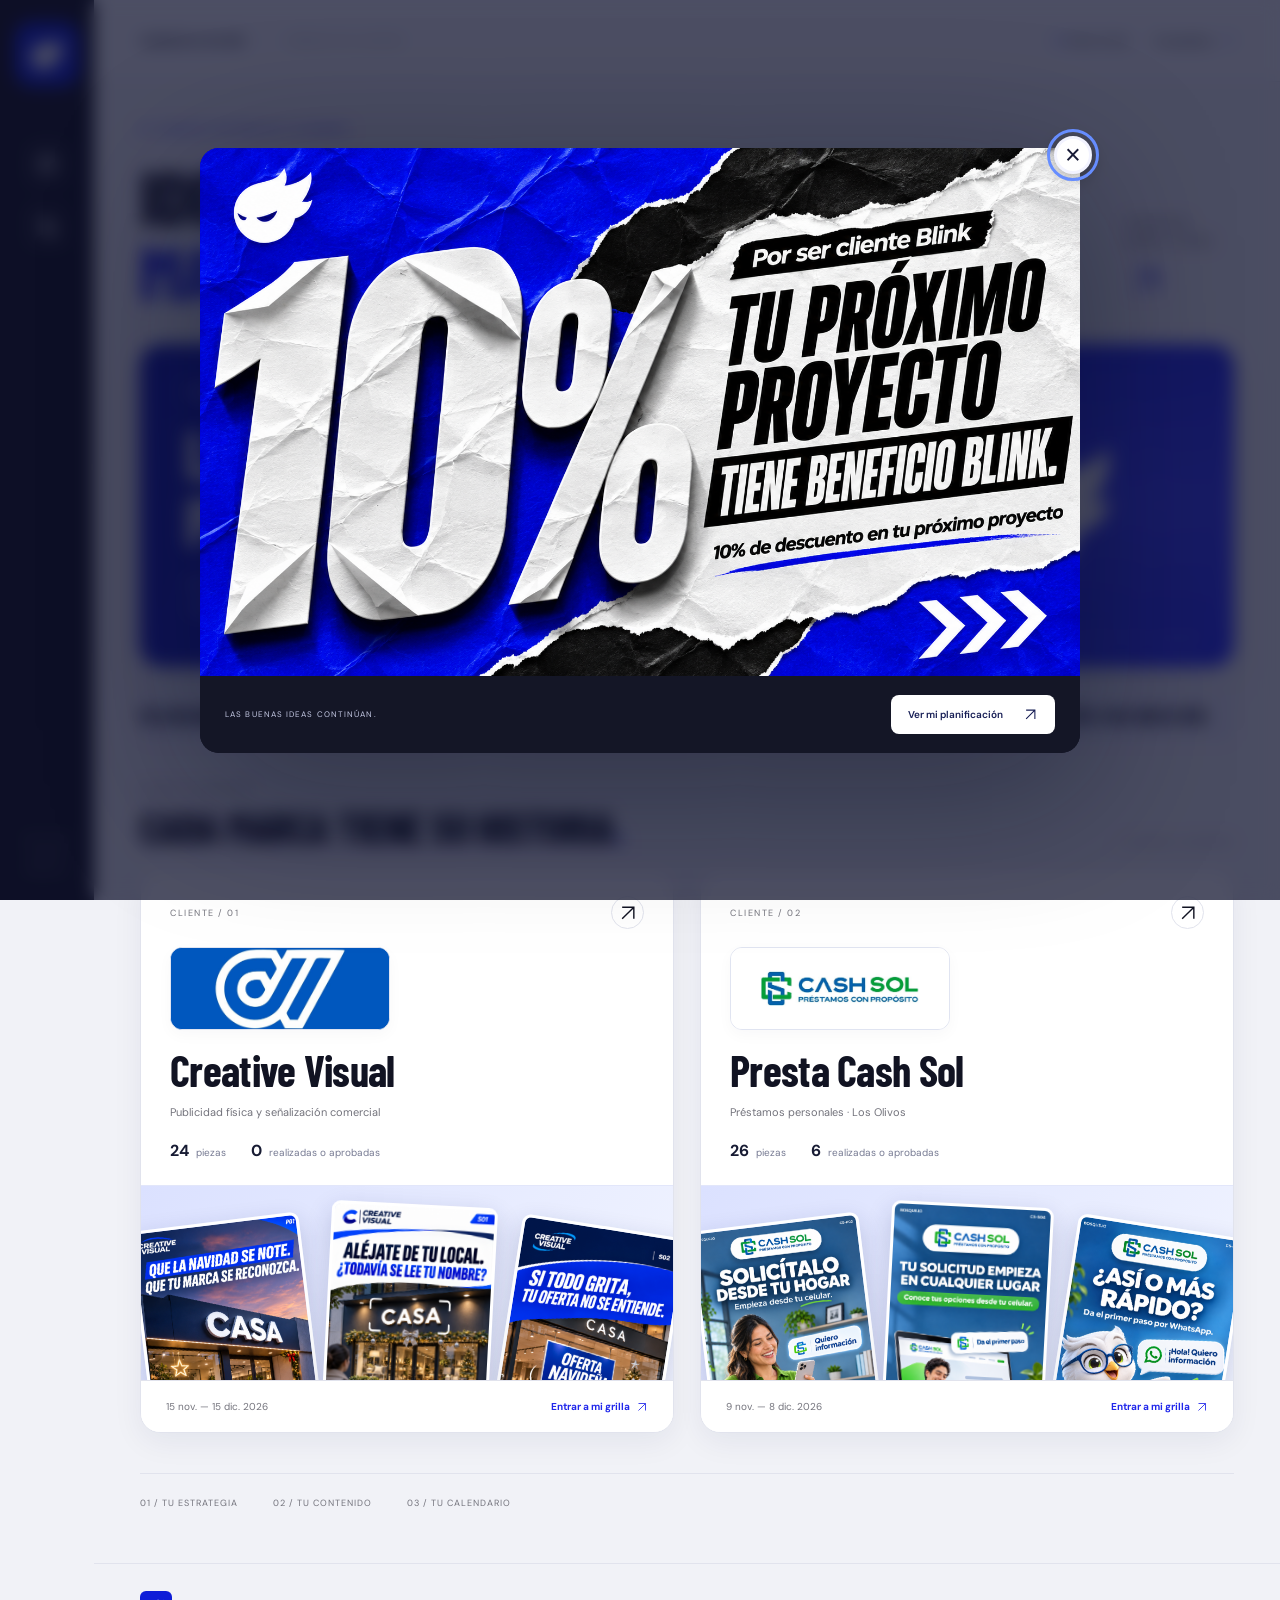
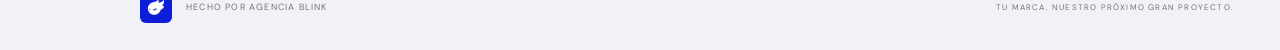
==== commit 0d1ea224: "Add files via upload" ====
--- a/gestionar.html
+++ b/gestionar.html
@@ -1,6 +1,6 @@
 <!doctype html>
-<html lang="es"><head><meta charset="UTF-8"><meta name="viewport" content="width=device-width,initial-scale=1"><meta name="theme-color" content="#151cda"><meta name="description" content="Tu espacio Blink: estrategia, grilla de contenido y calendario de tu marca."><title>Blink · Tu marca en movimiento</title><link rel="icon" href="img/blink-isotipo.png"><link rel="stylesheet" href="css/estilos.css?v=4.0-corregido"><link rel="stylesheet" href="css/portal-v3.css?v=4.0-corregido"></head>
+<html lang="es"><head><meta charset="UTF-8"><meta name="viewport" content="width=device-width,initial-scale=1"><meta name="theme-color" content="#151cda"><meta name="description" content="Tu espacio Blink: estrategia, grilla de contenido y calendario de tu marca."><title>Blink · Tu marca en movimiento</title><link rel="icon" href="img/blink-isotipo.png"><link rel="stylesheet" href="css/estilos.css?v=5.0-corregido"><link rel="stylesheet" href="css/portal-v3.css?v=5.0-corregido"></head>
 <body><svg width="0" height="0" aria-hidden="true" style="position:absolute;pointer-events:none"><defs><filter id="isotipo-white" color-interpolation-filters="sRGB"><feColorMatrix type="matrix" values="0 0 0 0 1  0 0 0 0 1  0 0 0 0 1  1.1 0 0 0 -0.1"/></filter></defs></svg><a class="skip" href="#app">Ir al contenido</a><aside class="rail"><a class="isotipo" href="#" aria-label="Inicio de Agencia Blink"><img src="img/blink-isotipo.png" alt="Isotipo de Agencia Blink"></a><span class="rail-line"></span><a class="rail-link" href="#" title="Clientes" aria-label="Ver clientes"><svg viewBox="0 0 24 24" fill="none" stroke="currentColor" stroke-width="1.6"><rect x="3" y="3" width="7" height="7" rx="1"/><rect x="14" y="3" width="7" height="7" rx="1"/><rect x="3" y="14" width="7" height="7" rx="1"/><rect x="14" y="14" width="7" height="7" rx="1"/></svg></a><button class="rail-link" id="benefitRail" title="Tu beneficio Blink" aria-label="Ver beneficio de cliente"><span class="percent">%</span></button><span class="rail-bottom">IDEAS QUE<br>MUEVEN MARCAS.</span></aside>
 <div class="shell"><header class="topbar"><a href="#" class="portal-label">AGENCIA BLINK<span>ESPACIO DE CLIENTES</span></a><div class="top-right"><span class="read-tag"><i></i> SOLO VISTA</span><button id="benefitTop" class="benefit-link">Tu beneficio <svg viewBox="0 0 24 24" aria-hidden="true"><path d="M5 19 19 5M5 5h14v14"/></svg></button></div></header><main id="app" tabindex="-1"></main><footer><a href="#" aria-label="Volver a clientes"><img src="img/blink-isotipo.png" alt="Blink" width="32" height="32"></a><span>HECHO POR AGENCIA BLINK</span><span class="footer-right">TU MARCA. NUESTRO PRÓXIMO GRAN PROYECTO.</span></footer></div>
 <dialog class="benefit-modal" id="benefit" aria-label="Beneficio exclusivo de clientes Blink"><button class="benefit-modal-close" id="closeBenefit" aria-label="Cerrar banner de descuento">×</button><img src="img/blink-beneficio-10.png" alt="Por ser cliente Blink tienes 10% de descuento en tu próximo proyecto."><div class="benefit-modal-foot"><span>LAS BUENAS IDEAS CONTINÚAN.</span><button id="dismissBenefit">Ver mi planificación <svg viewBox="0 0 24 24"><path d="M5 19 19 5M5 5h14v14"/></svg></button></div></dialog>
-<dialog class="piece-dialog" id="pieceDialog" aria-labelledby="detailTitle"><div class="dialog-top"><span id="detailMeta"></span><button class="icon-btn" data-close aria-label="Cerrar detalle">×</button></div><div id="pieceContent"></div></dialog><div class="toast" id="toast" role="status" aria-live="polite"></div><noscript><p class="noscript">Activa JavaScript para consultar tu grilla y calendario.</p></noscript><script>window.BLINK_LOCAL_MANAGER=true;</script><script src="datos/clientes.js?v=4.0-corregido"></script><script src="js/app.js?v=4.0-corregido"></script><script src="js/gestion.js?v=4.0"></script></body></html>
+<dialog class="piece-dialog" id="pieceDialog" aria-labelledby="detailTitle"><div class="dialog-top"><span id="detailMeta"></span><button class="icon-btn" data-close aria-label="Cerrar detalle">×</button></div><div id="pieceContent"></div></dialog><div class="toast" id="toast" role="status" aria-live="polite"></div><noscript><p class="noscript">Activa JavaScript para consultar tu grilla y calendario.</p></noscript><script>window.BLINK_LOCAL_MANAGER=true;</script><script src="datos/clientes.js?v=5.0-corregido"></script><script src="js/app.js?v=5.0-corregido"></script><script src="js/gestion.js?v=5.0"></script></body></html>
--- a/css/portal-v3.css
+++ b/css/portal-v3.css
@@ -1 +1,3 @@
 :root{--paper:#f1f2f7;--line:#e1e3ed;--ink:#111322;--blue:#2027eb}.topbar{background:#f7f8fc;border-bottom:1px solid #e1e3ee}.rail{background:#10111b}.rail-link{border:1px solid #ffffff0e}.rail-link:hover{box-shadow:0 8px 20px #252bef66}.isotipo img{border-radius:17px}.home-hero,.campaign-hero{border-radius:22px;box-shadow:0 20px 45px #1a226a13}.home-hero{background:radial-gradient(ellipse at 95% 50%,#373dff,transparent 65%),linear-gradient(120deg,#1018b8,#262eff);padding-top:38px}.campaign-hero{background:radial-gradient(ellipse at 95% 10%,#343865,transparent 60%),#111322}.campaign-badge{border-radius:14px}.home-title h1{font-size:clamp(58px,6vw,98px)}.ticker{border-color:#d7d9e9;background:#e7e9f7;border-radius:8px}.ticker span{font-size:19px;letter-spacing:.3px}.ticker svg{stroke-width:1.4}.clients-section{padding-top:38px}.client-grid{grid-template-columns:repeat(2,minmax(0,1fr));gap:26px}.client-card{border-radius:20px;padding:25px 29px 0;box-shadow:0 9px 30px #141c4910;transition:.3s}.client-card:hover{border-color:#8990ff;box-shadow:0 22px 55px #17225c1f}.client-card .client-logo{margin:18px 0 17px}.client-logo{width:220px;height:83px;overflow:hidden;display:flex;align-items:center;justify-content:center;flex-shrink:0;background:white;border:1px solid #e0e4f1;border-radius:12px;box-shadow:0 5px 15px #18234e08}.client-logo img{height:100%;width:100%;object-fit:cover;object-position:center;display:block}.client-logo.creative-visual{background:#075bbd}.client-card h3{margin:15px 0 8px;font-size:43px}.client-card-stats{display:flex;gap:25px;margin-top:19px;font-size:10px;color:#777b93}.client-card-stats b{display:inline-block;color:#171b33;font-size:16px;margin-right:4px}.client-collage{margin:24px -29px 0;height:195px;background:linear-gradient(125deg,#dbe1ff,#f1f4ff);border-color:#e2e6fa;gap:15px;padding-top:23px}.client-collage img{height:230px;border-radius:9px;border:3px solid white;box-shadow:0 10px 26px #17225d33}.client-card-bottom{margin:0 -29px;padding:19px 25px}.client-heading-side{display:flex;flex-direction:column;align-items:flex-end;gap:15px}.client-heading-side .btn{font-size:9px;background:transparent;border:0;padding:0;color:#737a97}.client-heading h1{font-size:clamp(50px,5.6vw,86px)}.service-strip span{border:1px solid #dce0f0;border-radius:25px;background:#fff;padding:8px 12px;font-size:9px}.service-strip{gap:10px;margin:24px 0}.campaign-copy h2{max-width:850px}.view-switch{border:1px solid #d9ddee;border-radius:12px;background:#e7eaf5;box-shadow:inset 0 1px 3px #282f6010}.view-switch button{border-radius:9px;padding:12px 17px}.view-switch [aria-pressed=true]{box-shadow:0 6px 16px #2027eb30;background:linear-gradient(125deg,#1a22c3,#303cff)}.section-heading.plan-title h2{font-size:40px}.plan-title{margin-bottom:22px}.plan-info{padding:16px 21px;border:1px solid #e0e3ef;border-radius:12px;background:#f9faff}.filterbar{margin-top:24px}.filter-inputs select,.filter-inputs input{padding:12px 14px;border-radius:9px;box-shadow:0 3px 10px #1d264208}.format-filter button{border-radius:8px;padding:12px 14px;border-color:#d9ddeb}.format-filter [aria-pressed=true]{background:#15182c;box-shadow:0 5px 12px #15182c22}.filter-summary{margin:17px 0 24px}.visual-plan{display:grid;gap:36px;animation:rise .4s both}.week-heading{display:flex;align-items:center;gap:19px;margin-bottom:17px}.week-id{background:#171b33;color:white;position:relative;border-radius:13px;width:80px;height:77px;display:flex;flex-direction:column;justify-content:center;align-items:center;box-shadow:5px 5px 0 #2027eb22}.week-id>span{font-size:7px;letter-spacing:1.5px;line-height:1}.week-id strong{font-family:var(--display);font-size:46px;font-weight:700;line-height:1;margin-top:5px}.week-label>span{font-size:9px;color:#757b96;text-transform:uppercase;letter-spacing:.7px}.week-label h3{font-family:var(--display);font-size:29px;font-weight:700;letter-spacing:-.4px;margin:7px 0 0;line-height:1}.week-count{margin-left:auto;font-size:9px;letter-spacing:.7px;color:#646b88}.week-items{display:grid;gap:15px}.plan-item{display:grid;grid-template-columns:80px 136px minmax(0,1fr);column-gap:23px;background:white;border:1px solid #e1e5f1;border-radius:16px;padding:21px 24px 0;box-shadow:0 7px 24px #18204d07;position:relative;transition:box-shadow .25s,border-color .25s;isolation:isolate;min-width:0}.plan-item:before{content:'';position:absolute;inset:20px auto 20px 0;width:3px;background:linear-gradient(#3044ff,#9da6ff);border-radius:0 5px 5px 0;opacity:0;transition:.25s}.plan-item:hover{border-color:#a6aff4;box-shadow:0 14px 32px #18204d12}.plan-item:hover:before{opacity:1}.item-date{padding-top:10px;display:flex;flex-direction:column;align-items:center;border-right:1px solid #e9ebf4;padding-right:17px;align-self:stretch}.item-date>b{font-family:var(--display);font-size:57px;font-weight:700;line-height:.95;color:#232a4b}.item-date>span{font-size:8px;letter-spacing:.5px;color:#737b9b;text-transform:uppercase;margin-top:10px;white-space:nowrap}.item-date>small{display:block;font-size:8px;font-weight:600;color:#9298b0;margin-top:14px}.item-visual{width:136px;height:160px;position:relative;display:block;overflow:hidden;background:#edf0fa;border-radius:11px;padding:0;box-shadow:0 4px 14px #18214315;align-self:start}.item-visual>img{display:block;width:100%;height:100%;object-fit:cover;object-position:top;transition:transform .5s}.item-visual:hover>img{transform:scale(1.07)}.visual-open{position:absolute;right:7px;bottom:7px;width:27px;height:27px;border-radius:50%;display:grid;place-items:center;background:white;color:#1f2dd0;box-shadow:0 3px 9px #12174133}.visual-open svg{width:13px;height:13px}.item-main{padding:3px 0 8px;min-width:0}.item-tags{display:flex;gap:9px;align-items:center;flex-wrap:wrap;margin-bottom:13px}.item-tags .status{margin-left:auto}.type{font-size:9px;letter-spacing:.1px;border-radius:6px;padding:6px 9px}.type.video{color:#a05b1a;background:#fff0e0}.focus-tag{font-size:8px;color:#8b92ac;letter-spacing:.5px;text-transform:uppercase}.status.draft{color:#3246c1;background:#edf0ff;border-color:#d2dafa}.status.pending{color:#7b839f;background:#f5f6fa;border-color:#e0e4ef}.item-title{display:flex;align-items:start;gap:13px;background:none;padding:0;color:#20253e;font-size:21px;line-height:1.25;font-weight:700;text-align:left;transition:color .2s}.item-title svg{width:18px;height:18px;flex-shrink:0;margin-top:3px;color:var(--blue)}.item-title:hover{color:var(--blue)}.item-headline{font-size:11px;line-height:1.6;color:#727b9c;margin:10px 0 12px;white-space:pre-line;max-width:650px}.item-foot{font-size:8px;line-height:1.8;color:#9a9fb5;display:flex;align-items:center;flex-wrap:wrap;gap:8px 14px}.item-foot>span+span{border-left:1px solid #e4e7ef;padding-left:13px}.item-details{grid-column:2/-1;margin-top:15px;min-width:0}.item-details>summary{list-style:none;display:flex;align-items:center;justify-content:space-between;padding:13px 0;border-top:1px solid #eceef5;cursor:pointer;gap:20px;color:#6e7696;transition:color .2s}.item-details>summary::-webkit-details-marker{display:none}.item-details>summary>span{font-size:8px;letter-spacing:.9px;font-weight:600}.item-details>summary>b{display:grid;place-items:center;width:24px;height:24px;border-radius:7px;background:#f1f3fc;color:var(--blue);font-size:17px;font-weight:400;transition:.2s}.item-details[open]>summary>b{transform:rotate(45deg);background:#e9edff}.item-details>summary:hover{color:var(--blue)}.item-detail-grid{display:grid;grid-template-columns:1.05fr .95fr;gap:18px;padding:7px 0 23px;animation:rise .25s both}.item-detail-grid section{padding:17px;background:#f7f8fc;border:1px solid #e9edf6;border-radius:9px;margin-bottom:12px}.item-detail-grid .eyebrow{font-size:7px;color:#7983a7;letter-spacing:1px}.item-detail-grid p{font-size:11px;line-height:1.9;color:#535e80;white-space:pre-line;margin:10px 0 0}.item-detail-grid section:last-child{margin-bottom:0}.item-detail-grid .copy-panel{background:#f0f3ff;border-color:#e0e6ff;margin-bottom:0}.item-detail-grid .notes-panel{grid-column:1/-1;background:transparent;padding:15px 2px 0;border:0;border-top:1px dashed #e1e5f0;border-radius:0}.notes-panel p{font-size:10px;color:#9097af}.notes-panel small{font-size:9px;display:block;margin-top:9px;color:#9097af}.source-link{display:inline-flex;align-items:center;gap:7px;font-size:9px;font-weight:600;color:#4b5bc6;padding:10px 0;margin-top:5px}.source-link svg{width:12px;height:12px}.source-link:hover{color:#181fe0;text-decoration:underline}.no-preview{padding:16px 11px;display:flex;align-items:center;justify-content:center;flex-direction:column;text-align:center;width:100%;height:100%;background:radial-gradient(ellipse at 10% 10%,#d9defa,transparent 70%),#f1f3fa;color:#7a85ab}.no-preview>span{font-family:Arial;font-size:28px;line-height:1;color:#6e7ed4;margin-bottom:13px}.no-preview>b{font-size:8px;letter-spacing:1px;font-weight:600}.no-preview small{font-size:7px;line-height:1.6;margin-top:8px;max-width:90px;color:#a2aac4}.script-block{padding:17px;background:#e9edf9;border-radius:9px;border-left:3px solid #495fd4;margin-top:17px}.script-block>p{font-size:11px;line-height:1.9;white-space:pre-line}.script-block>b{font-size:8px;color:#5b6aa3}.calendar-card,.day-agenda{border-radius:16px;box-shadow:0 8px 28px #151e4d0b}.calendar-head{background:#fbfcff}.calendar-key{background:#fbfcff;padding-bottom:20px}.event{border-radius:7px;padding:9px 8px 19px}.event-video{background:#fff0e1;color:#925d2c;border-color:#d88a3b}.event-video:hover{background:#ffe7d0}.calendar-cell.chosen{background:#f0f3ff}.day-agenda{background:radial-gradient(ellipse at 0 0,#373e72,transparent 70%),#161a31}.agenda-item{border-radius:9px}.video-dot{width:5px;height:5px;display:inline-block;border-radius:50%;background:#d88a3b}.detail-image{border-radius:13px}.piece-dialog{border-radius:18px}.dialog-top{background:#15192e}.detail-content h2{color:#222943}.headline-box{border-radius:0 10px 10px 0}.detail-content section h3{color:#7782a4}.no-image{border-radius:12px;background:#eef1f9}.no-image>.no-preview{min-height:220px;background:transparent}.benefit-modal{padding:0;border:0;border-radius:19px;width:min(880px,91vw);max-height:91vh;background:#141626;color:white;overflow:visible;box-shadow:0 35px 150px #06091f66;animation:modal-pop .45s cubic-bezier(.2,.8,.2,1) both}.benefit-modal::backdrop{background:#0d102bba;backdrop-filter:blur(9px)}.benefit-modal>img{display:block;width:100%;height:auto;max-height:74vh;object-fit:contain;background:#151bec;border-radius:19px 19px 0 0}.benefit-modal-close{position:absolute;right:-12px;top:-12px;width:38px;height:38px;border-radius:50%;display:grid;place-items:center;background:white;color:#171a36;border:3px solid #f2f3ff;box-shadow:0 5px 18px #0004;font:27px/1 Arial;z-index:3}.benefit-modal-close:hover{background:#dde2ff}.benefit-modal-foot{display:flex;align-items:center;justify-content:space-between;padding:19px 25px;gap:20px;background:#141626;border-radius:0 0 19px 19px}.benefit-modal-foot>span{font-size:8px;color:#c5c9e4;letter-spacing:1.1px}.benefit-modal-foot button{display:inline-flex;align-items:center;gap:20px;padding:12px 17px;border-radius:8px;background:#fff;color:#171e55;font-size:10px;font-weight:600;transition:.2s}.benefit-modal-foot button:hover{background:#dce2ff;transform:translateY(-2px)}.benefit-modal-foot svg{width:15px;height:15px}.read-note{font-size:9px}.empty-state{border-radius:16px}.read-tag i{box-shadow:0 0 0 4px #2027eb0a}@keyframes modal-pop{from{opacity:0;transform:translateY(25px) scale(.97)}to{opacity:1;transform:none}}@media(max-width:1100px){.client-logo{width:195px;height:77px}.item-title{font-size:18px}.plan-item{column-gap:18px;grid-template-columns:66px 118px minmax(0,1fr);padding:20px 20px 0}.item-visual{width:118px;height:153px}.item-date{padding-right:12px}.item-date>b{font-size:50px}.item-headline{font-size:10px}.section-heading.plan-title h2{font-size:37px}.item-tags .status{margin-left:0}.home-title h1{font-size:76px}.client-card{padding-left:23px;padding-right:23px}.client-collage{margin-left:-23px;margin-right:-23px}.client-card-bottom{margin-left:-23px;margin-right:-23px}.client-card h3{font-size:38px}}@media(max-width:700px){.client-grid{grid-template-columns:1fr;gap:22px}.home-title h1{font-size:clamp(52px,10.7vw,72px)}.home-hero,.campaign-hero{border-radius:17px}.home-hero{min-height:280px}.section-heading h2{font-size:32px}.client-card{border-radius:17px}.client-card .client-logo{margin-top:17px;width:210px;height:79px}.client-card h3{font-size:43px}.client-card-stats{font-size:9px;gap:23px}.client-card-stats b{font-size:15px}.client-heading{display:flex;flex-direction:column;align-items:flex-start;gap:18px}.client-heading h1{font-size:55px}.client-heading-side{width:100%;flex-direction:row;align-items:center;justify-content:space-between;gap:14px}.client-heading-side .client-logo{width:170px;height:67px;border-radius:10px}.client-heading-side .btn{font-size:8px;gap:6px}.client-heading-side .btn svg{width:12px;height:12px}.service-strip{gap:7px;margin:20px 0}.service-strip span{font-size:7px;padding:7px 10px}.campaign-copy h2{font-size:37px}.section-heading.plan-title h2{font-size:34px}.plan-info{font-size:8px;padding:14px 16px;gap:11px}.plan-info .next-item{margin-top:4px;font-size:6px}.next-item b{font-size:8px}.filterbar{margin-top:20px}.format-filter{flex-wrap:wrap}.format-filter button{padding:10px 11px;font-size:8px}.filter-inputs input,.filter-inputs select{font-size:9px;padding:12px 10px}.filter-summary{font-size:8px;margin-bottom:20px}.visual-plan{gap:27px}.week-heading{gap:13px;margin-bottom:14px}.week-id{width:61px;height:64px;border-radius:10px}.week-id strong{font-size:38px}.week-id>span{font-size:6px;letter-spacing:1px}.week-label>span{font-size:7px;letter-spacing:.3px}.week-label h3{font-size:23px;max-width:210px;line-height:1.05;margin-top:6px}.week-count{font-size:7px;letter-spacing:.3px;white-space:nowrap}.plan-item{grid-template-columns:46px minmax(0,1fr);padding:17px 16px 0;column-gap:15px;border-radius:14px}.item-date{grid-column:1;grid-row:1/3;padding-top:4px;padding-right:10px;max-width:46px}.item-date>b{font-size:40px}.item-date>span{font-size:6px;letter-spacing:.1px;white-space:normal;line-height:1.8;margin-top:8px;text-align:center}.item-date>small{font-size:6px;margin-top:10px}.item-visual{grid-column:2;grid-row:1;width:100%;height:190px;max-width:none;border-radius:10px}.item-visual>img{object-fit:contain;background:#edf0f7}.visual-open{right:9px;bottom:9px;width:30px;height:30px}.item-main{grid-column:2;grid-row:2;padding:16px 0 5px}.item-tags{gap:6px;margin-bottom:11px}.item-tags .type,.item-tags .status{font-size:7px;padding:5px 7px}.focus-tag{font-size:6px}.item-title{font-size:17px;gap:9px;line-height:1.35}.item-title svg{width:14px;height:14px}.item-headline{font-size:9px;line-height:1.8;margin-top:10px}.item-foot{font-size:6px;gap:5px 9px;line-height:1.8}.item-foot>span+span{padding-left:9px}.item-details{grid-column:1/-1;margin-top:10px}.item-details>summary{padding:11px 0}.item-details>summary>span{font-size:6px;letter-spacing:.65px}.item-detail-grid{grid-template-columns:1fr;gap:13px;padding-bottom:18px}.item-detail-grid section{padding:14px;border-radius:8px}.item-detail-grid .copy-panel{margin:0}.item-detail-grid p{font-size:10px;line-height:1.9}.item-detail-grid .eyebrow{font-size:6px}.item-detail-grid .notes-panel{grid-column:1}.notes-panel p{font-size:9px}.source-link{font-size:8px}.item-visual .no-preview{min-height:175px}.no-preview>b{font-size:9px}.no-preview small{font-size:8px;max-width:150px}.calendar-card,.day-agenda{border-radius:13px}.calendar-key{gap:10px;font-size:7px}.calendar-key span:last-child{font-size:6px}.benefit-modal{width:91vw;border-radius:13px;max-height:90vh}.benefit-modal>img{border-radius:13px 13px 0 0;max-height:70vh}.benefit-modal-close{width:32px;height:32px;right:-9px;top:-10px;font-size:24px}.benefit-modal-foot{padding:16px;border-radius:0 0 13px 13px;gap:13px}.benefit-modal-foot>span{font-size:6px;line-height:1.8;letter-spacing:.5px;max-width:95px}.benefit-modal-foot button{font-size:9px;padding:11px 12px;gap:10px}.benefit-modal-foot svg{width:13px;height:13px}.client-collage{height:195px}.home-note{gap:17px}.detail-image{max-height:470px}}
+/* V4: formatos íntegros y guiones por escenas. */
+.item-visual.frame-post,.reference-frame.frame-post{aspect-ratio:4/5;height:auto!important}.item-visual.frame-story,.reference-frame.frame-story{aspect-ratio:9/16;height:auto!important}.item-visual img,.reference-frame img{width:100%;height:100%;object-fit:contain!important;max-height:none!important}.reference-frame{width:100%;max-width:390px;margin:auto;overflow:hidden;background:#eff0f4}.reference-poster{height:100%;min-height:100%;display:flex;flex-direction:column;justify-content:space-between;padding:12%;box-sizing:border-box;background:linear-gradient(145deg,#111327,#172eff);color:white;text-align:left}.reference-poster>span,.reference-poster small{font:700 10px/1.5 Arial;letter-spacing:1px}.reference-poster strong{font-size:clamp(16px,2.5vw,32px);line-height:1.08}.reference-poster p{font-size:13px;line-height:1.5}.screenplay{margin:24px 0;padding:24px;background:#f1f2fa;border:1px solid #dedff0;border-radius:20px;color:#191b28}.screenplay h3{font-size:24px;line-height:1.2}.script-scene{display:flex;gap:14px;padding:20px 0;border-bottom:1px solid #d9dce9}.scene-number{flex:0 0 28px;height:28px;background:#2034fa;color:#fff;border-radius:50%;text-align:center;line-height:28px;font-size:12px}.script-scene h4{font-size:12px;line-height:1.6;color:#445177;margin:0 0 10px}.script-scene p{font-size:16px!important;line-height:1.7!important;white-space:pre-line}.screen-text{background:#1b2ef0;color:white;padding:18px;border-radius:12px;margin-top:20px}.screen-text b{font-size:10px;letter-spacing:1px}.screen-text p{color:white!important}.replace-image-btn,.manager-bar button{padding:12px 16px;background:#1c32fa;color:white;border:0;border-radius:9px;cursor:pointer;font-weight:700;margin:12px 0}.manager-bar{position:relative;z-index:10;background:#151620;color:white;padding:16px 24px;display:flex;align-items:center;gap:20px;font:13px/1.5 Arial}.manager-bar span{flex:1}.manager-bar button:disabled{opacity:.4;cursor:default}.item-visual{align-self:start}.detail-visual .reference-frame .reference-poster{aspect-ratio:9/16}.frame-post .reference-poster{aspect-ratio:4/5}@media(max-width:700px){.manager-bar{flex-wrap:wrap;gap:6px}.manager-bar span{flex-basis:100%}.screenplay{padding:16px}.item-visual.frame-story{height:auto!important}.item-visual.frame-post{height:auto!important}.reference-frame{max-width:320px}}
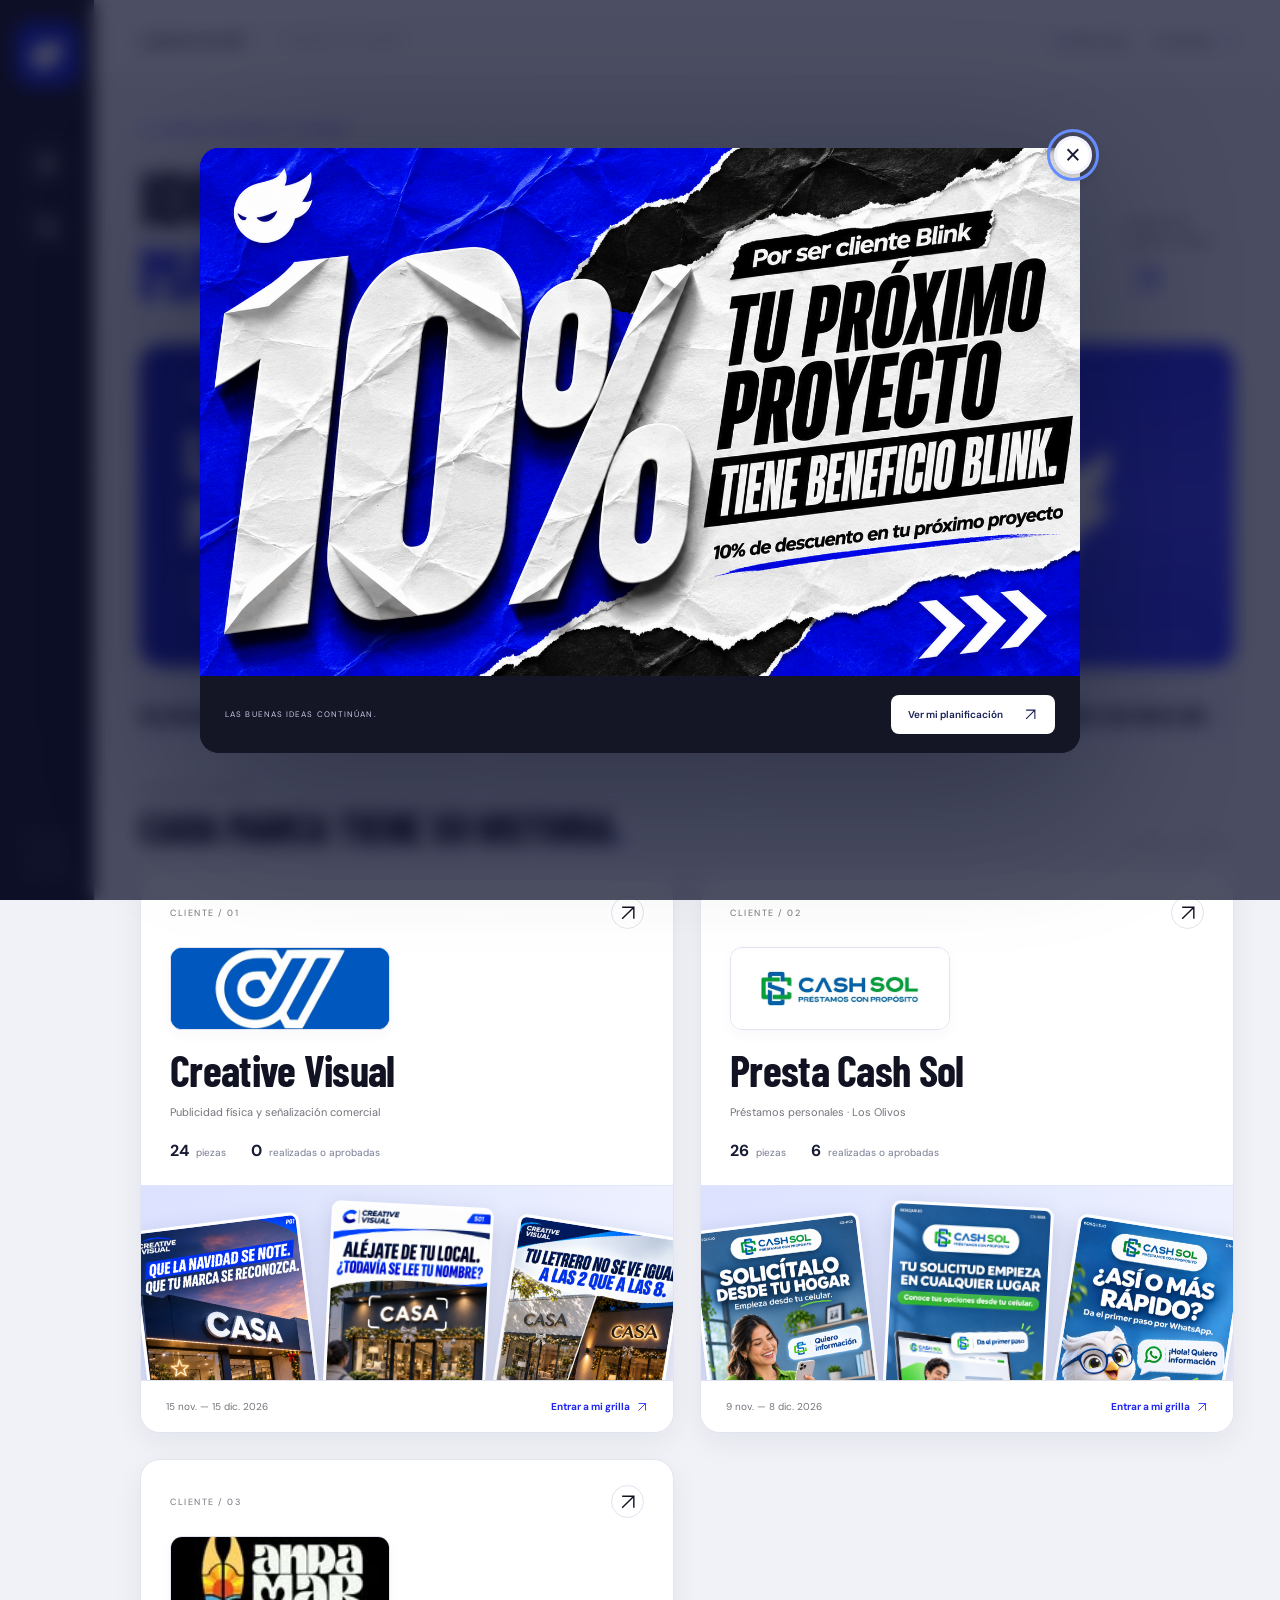
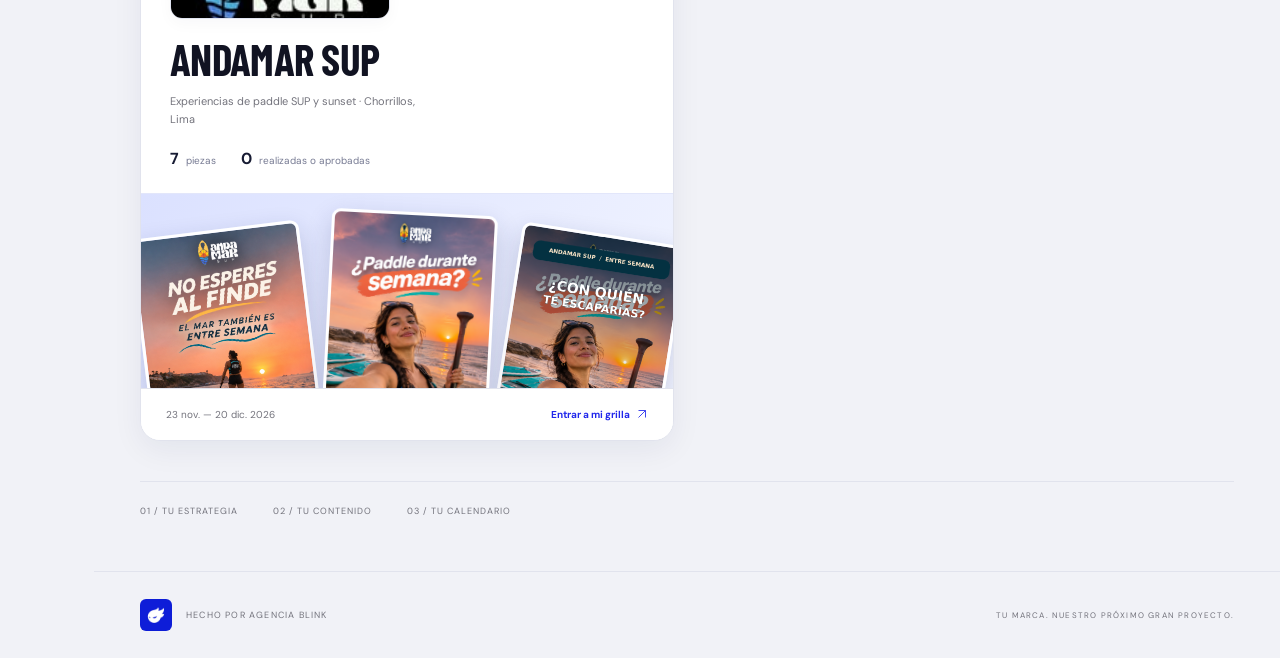
==== commit dfce5a48: "Add files via upload" ====
--- a/gestionar.html
+++ b/gestionar.html
@@ -3,4 +3,4 @@
 <body><svg width="0" height="0" aria-hidden="true" style="position:absolute;pointer-events:none"><defs><filter id="isotipo-white" color-interpolation-filters="sRGB"><feColorMatrix type="matrix" values="0 0 0 0 1  0 0 0 0 1  0 0 0 0 1  1.1 0 0 0 -0.1"/></filter></defs></svg><a class="skip" href="#app">Ir al contenido</a><aside class="rail"><a class="isotipo" href="#" aria-label="Inicio de Agencia Blink"><img src="img/blink-isotipo.png" alt="Isotipo de Agencia Blink"></a><span class="rail-line"></span><a class="rail-link" href="#" title="Clientes" aria-label="Ver clientes"><svg viewBox="0 0 24 24" fill="none" stroke="currentColor" stroke-width="1.6"><rect x="3" y="3" width="7" height="7" rx="1"/><rect x="14" y="3" width="7" height="7" rx="1"/><rect x="3" y="14" width="7" height="7" rx="1"/><rect x="14" y="14" width="7" height="7" rx="1"/></svg></a><button class="rail-link" id="benefitRail" title="Tu beneficio Blink" aria-label="Ver beneficio de cliente"><span class="percent">%</span></button><span class="rail-bottom">IDEAS QUE<br>MUEVEN MARCAS.</span></aside>
 <div class="shell"><header class="topbar"><a href="#" class="portal-label">AGENCIA BLINK<span>ESPACIO DE CLIENTES</span></a><div class="top-right"><span class="read-tag"><i></i> SOLO VISTA</span><button id="benefitTop" class="benefit-link">Tu beneficio <svg viewBox="0 0 24 24" aria-hidden="true"><path d="M5 19 19 5M5 5h14v14"/></svg></button></div></header><main id="app" tabindex="-1"></main><footer><a href="#" aria-label="Volver a clientes"><img src="img/blink-isotipo.png" alt="Blink" width="32" height="32"></a><span>HECHO POR AGENCIA BLINK</span><span class="footer-right">TU MARCA. NUESTRO PRÓXIMO GRAN PROYECTO.</span></footer></div>
 <dialog class="benefit-modal" id="benefit" aria-label="Beneficio exclusivo de clientes Blink"><button class="benefit-modal-close" id="closeBenefit" aria-label="Cerrar banner de descuento">×</button><img src="img/blink-beneficio-10.png" alt="Por ser cliente Blink tienes 10% de descuento en tu próximo proyecto."><div class="benefit-modal-foot"><span>LAS BUENAS IDEAS CONTINÚAN.</span><button id="dismissBenefit">Ver mi planificación <svg viewBox="0 0 24 24"><path d="M5 19 19 5M5 5h14v14"/></svg></button></div></dialog>
-<dialog class="piece-dialog" id="pieceDialog" aria-labelledby="detailTitle"><div class="dialog-top"><span id="detailMeta"></span><button class="icon-btn" data-close aria-label="Cerrar detalle">×</button></div><div id="pieceContent"></div></dialog><div class="toast" id="toast" role="status" aria-live="polite"></div><noscript><p class="noscript">Activa JavaScript para consultar tu grilla y calendario.</p></noscript><script>window.BLINK_LOCAL_MANAGER=true;</script><script src="datos/clientes.js?v=5.0-corregido"></script><script src="js/app.js?v=5.0-corregido"></script><script src="js/gestion.js?v=5.0"></script></body></html>
+<dialog class="piece-dialog" id="pieceDialog" aria-labelledby="detailTitle"><div class="dialog-top"><span id="detailMeta"></span><button class="icon-btn" data-close aria-label="Cerrar detalle">×</button></div><div id="pieceContent"></div></dialog><div class="toast" id="toast" role="status" aria-live="polite"></div><noscript><p class="noscript">Activa JavaScript para consultar tu grilla y calendario.</p></noscript><script>window.BLINK_LOCAL_MANAGER=true;</script><script src="datos/clientes.js?v=5.3-pro-auto-roma"></script><script src="js/app.js?v=5.3-pro-auto-roma"></script><script src="js/gestion.js?v=5.0"></script></body></html>
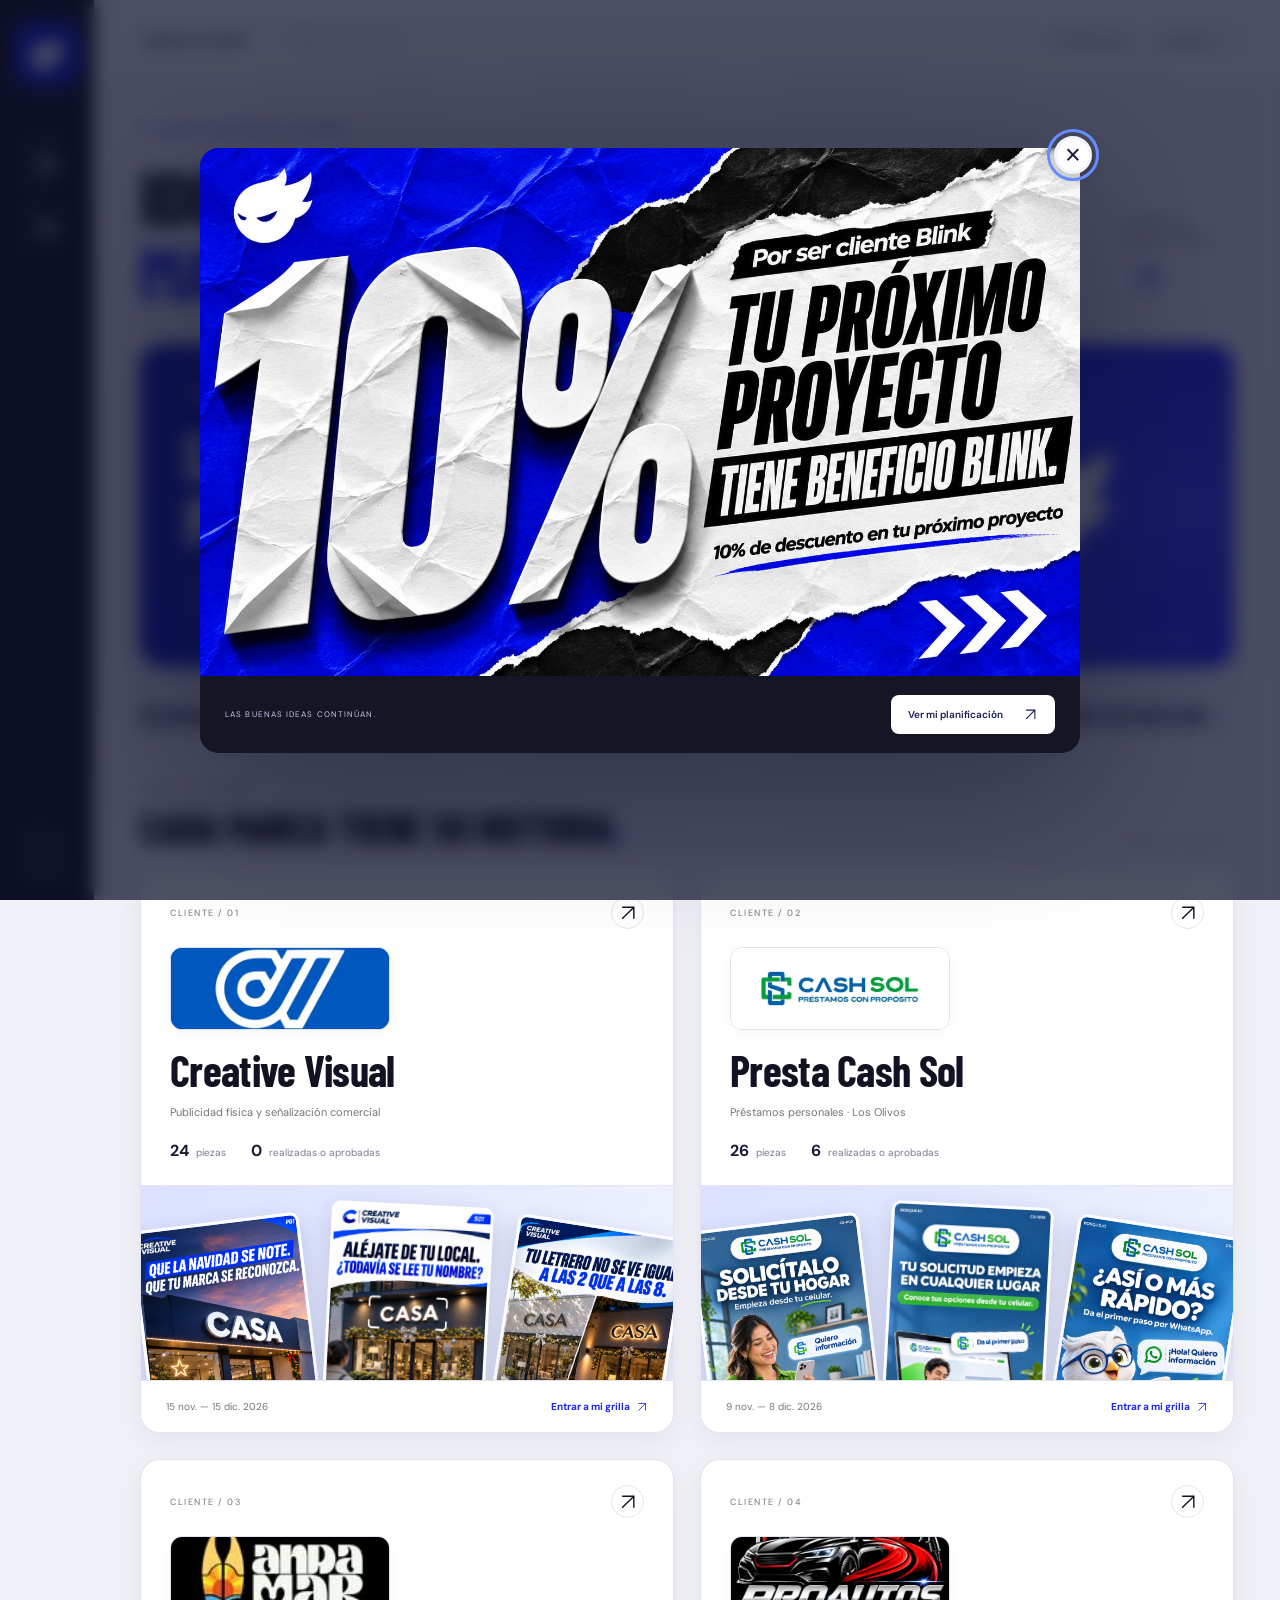
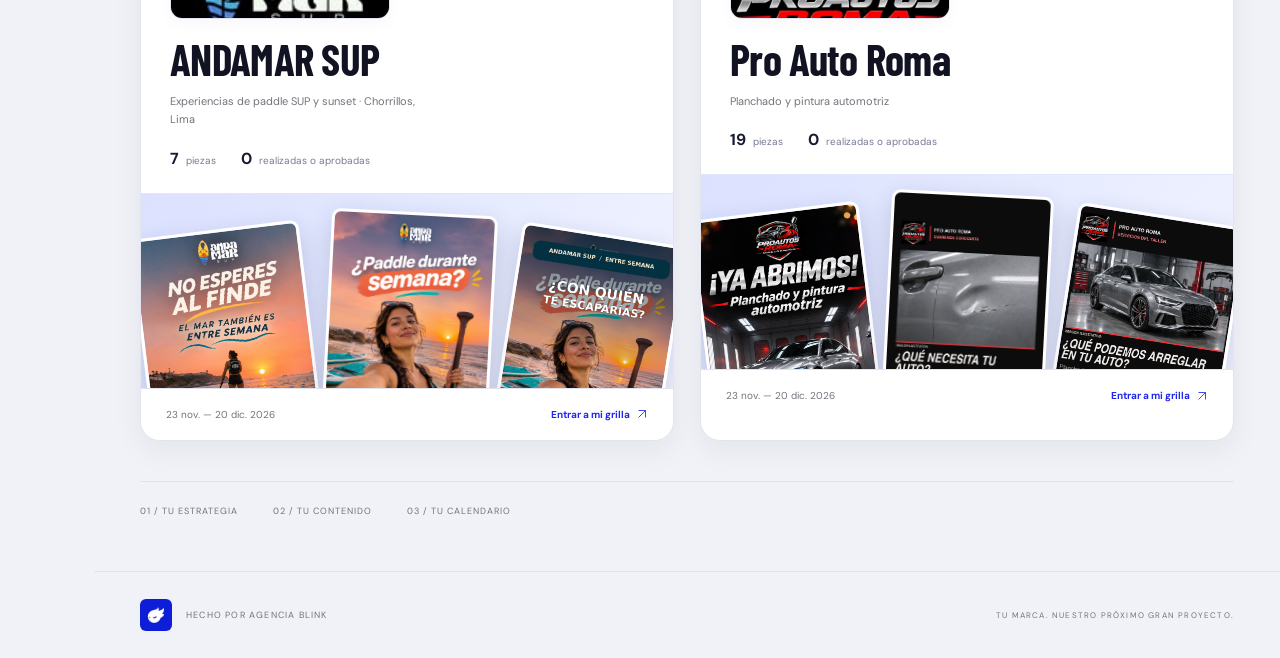
==== commit 682841ae: "Add files via upload" ====
--- a/gestionar.html
+++ b/gestionar.html
@@ -3,4 +3,4 @@
 <body><svg width="0" height="0" aria-hidden="true" style="position:absolute;pointer-events:none"><defs><filter id="isotipo-white" color-interpolation-filters="sRGB"><feColorMatrix type="matrix" values="0 0 0 0 1  0 0 0 0 1  0 0 0 0 1  1.1 0 0 0 -0.1"/></filter></defs></svg><a class="skip" href="#app">Ir al contenido</a><aside class="rail"><a class="isotipo" href="#" aria-label="Inicio de Agencia Blink"><img src="img/blink-isotipo.png" alt="Isotipo de Agencia Blink"></a><span class="rail-line"></span><a class="rail-link" href="#" title="Clientes" aria-label="Ver clientes"><svg viewBox="0 0 24 24" fill="none" stroke="currentColor" stroke-width="1.6"><rect x="3" y="3" width="7" height="7" rx="1"/><rect x="14" y="3" width="7" height="7" rx="1"/><rect x="3" y="14" width="7" height="7" rx="1"/><rect x="14" y="14" width="7" height="7" rx="1"/></svg></a><button class="rail-link" id="benefitRail" title="Tu beneficio Blink" aria-label="Ver beneficio de cliente"><span class="percent">%</span></button><span class="rail-bottom">IDEAS QUE<br>MUEVEN MARCAS.</span></aside>
 <div class="shell"><header class="topbar"><a href="#" class="portal-label">AGENCIA BLINK<span>ESPACIO DE CLIENTES</span></a><div class="top-right"><span class="read-tag"><i></i> SOLO VISTA</span><button id="benefitTop" class="benefit-link">Tu beneficio <svg viewBox="0 0 24 24" aria-hidden="true"><path d="M5 19 19 5M5 5h14v14"/></svg></button></div></header><main id="app" tabindex="-1"></main><footer><a href="#" aria-label="Volver a clientes"><img src="img/blink-isotipo.png" alt="Blink" width="32" height="32"></a><span>HECHO POR AGENCIA BLINK</span><span class="footer-right">TU MARCA. NUESTRO PRÓXIMO GRAN PROYECTO.</span></footer></div>
 <dialog class="benefit-modal" id="benefit" aria-label="Beneficio exclusivo de clientes Blink"><button class="benefit-modal-close" id="closeBenefit" aria-label="Cerrar banner de descuento">×</button><img src="img/blink-beneficio-10.png" alt="Por ser cliente Blink tienes 10% de descuento en tu próximo proyecto."><div class="benefit-modal-foot"><span>LAS BUENAS IDEAS CONTINÚAN.</span><button id="dismissBenefit">Ver mi planificación <svg viewBox="0 0 24 24"><path d="M5 19 19 5M5 5h14v14"/></svg></button></div></dialog>
-<dialog class="piece-dialog" id="pieceDialog" aria-labelledby="detailTitle"><div class="dialog-top"><span id="detailMeta"></span><button class="icon-btn" data-close aria-label="Cerrar detalle">×</button></div><div id="pieceContent"></div></dialog><div class="toast" id="toast" role="status" aria-live="polite"></div><noscript><p class="noscript">Activa JavaScript para consultar tu grilla y calendario.</p></noscript><script>window.BLINK_LOCAL_MANAGER=true;</script><script src="datos/clientes.js?v=5.3-pro-auto-roma"></script><script src="js/app.js?v=5.3-pro-auto-roma"></script><script src="js/gestion.js?v=5.0"></script></body></html>
+<dialog class="piece-dialog" id="pieceDialog" aria-labelledby="detailTitle"><div class="dialog-top"><span id="detailMeta"></span><button class="icon-btn" data-close aria-label="Cerrar detalle">×</button></div><div id="pieceContent"></div></dialog><div class="toast" id="toast" role="status" aria-live="polite"></div><noscript><p class="noscript">Activa JavaScript para consultar tu grilla y calendario.</p></noscript><script>window.BLINK_LOCAL_MANAGER=true;</script><script src="datos/clientes.js?v=5.4-witrox"></script><script src="js/app.js?v=5.3-pro-auto-roma"></script><script src="js/gestion.js?v=5.0"></script></body></html>
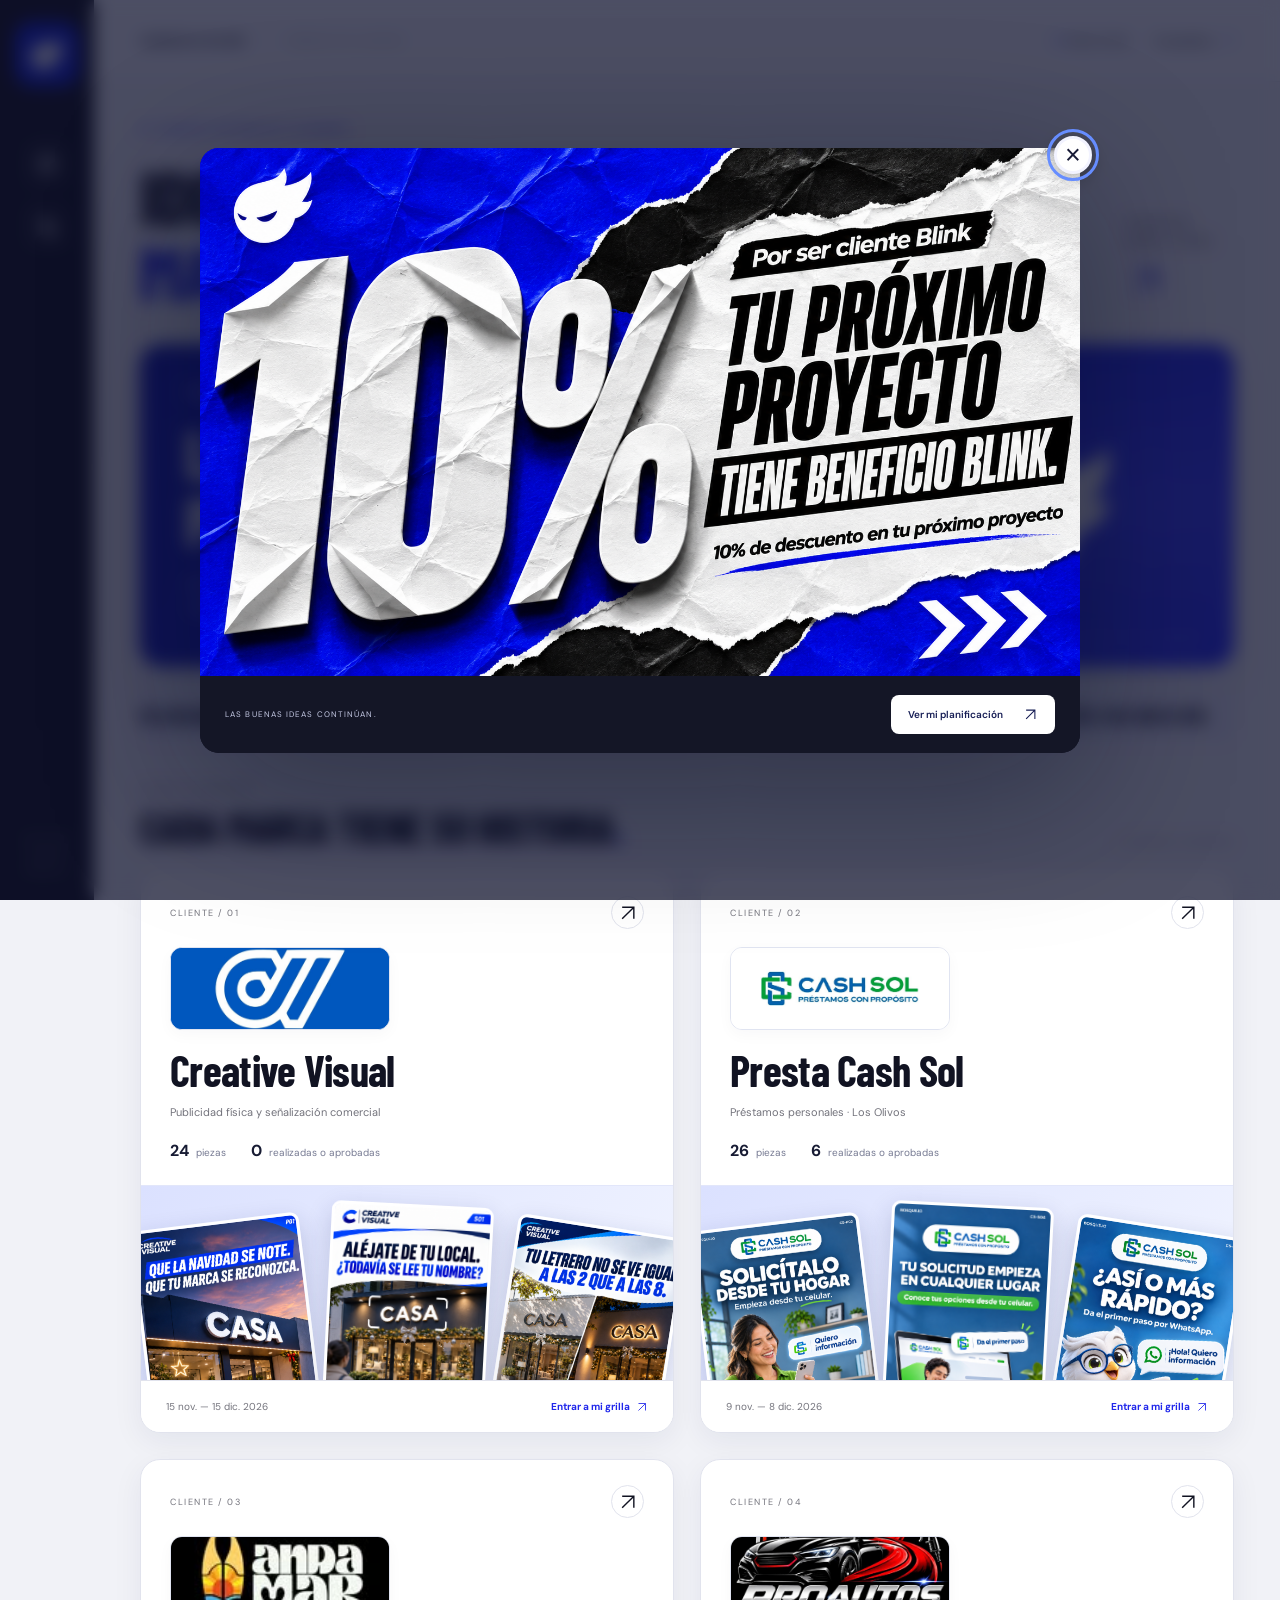
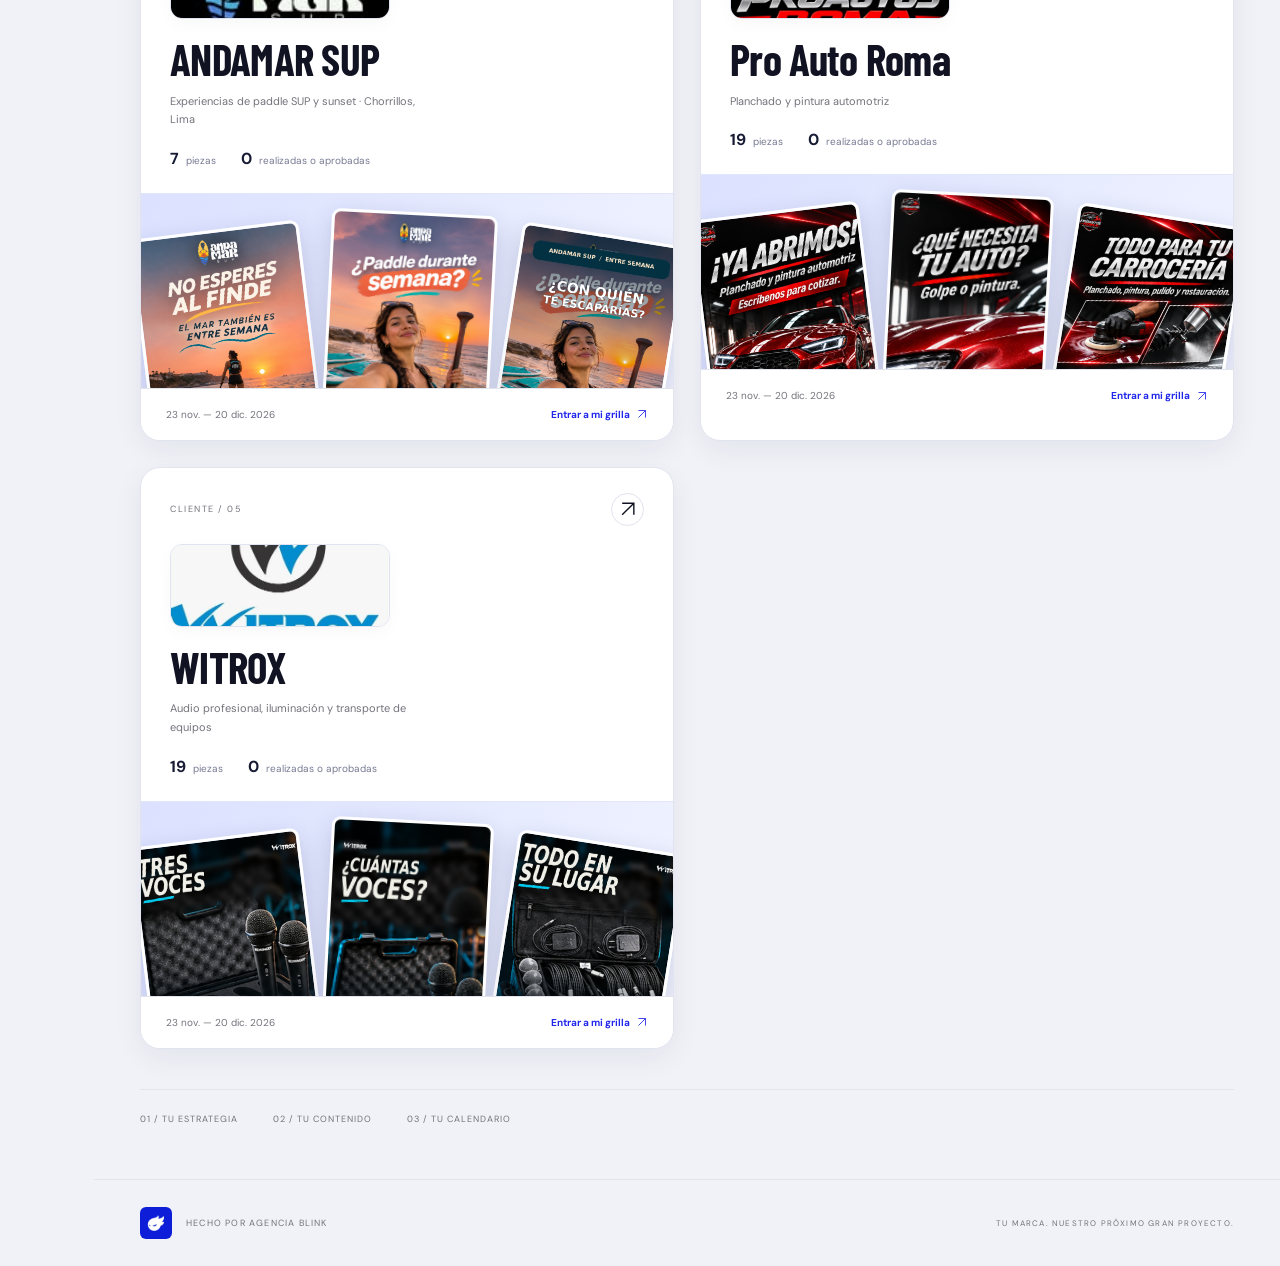
==== commit 3ca69a7e: "Add files via upload" ====
--- a/gestionar.html
+++ b/gestionar.html
@@ -1,6 +1,6 @@
 <!doctype html>
-<html lang="es"><head><meta charset="UTF-8"><meta name="viewport" content="width=device-width,initial-scale=1"><meta name="theme-color" content="#151cda"><meta name="description" content="Tu espacio Blink: estrategia, grilla de contenido y calendario de tu marca."><title>Blink · Tu marca en movimiento</title><link rel="icon" href="img/blink-isotipo.png"><link rel="stylesheet" href="css/estilos.css?v=5.0-corregido"><link rel="stylesheet" href="css/portal-v3.css?v=5.0-corregido"></head>
+<html lang="es"><head><meta charset="UTF-8"><meta name="viewport" content="width=device-width,initial-scale=1"><meta name="theme-color" content="#151cda"><meta name="description" content="Tu espacio Blink: estrategia, grilla de contenido y calendario de tu marca."><title>Blink · Tu marca en movimiento</title><link rel="icon" href="img/blink-isotipo.png"><link rel="stylesheet" href="css/estilos.css?v=5.0-corregido"><link rel="stylesheet" href="css/portal-v3.css?v=6-drive"></head>
 <body><svg width="0" height="0" aria-hidden="true" style="position:absolute;pointer-events:none"><defs><filter id="isotipo-white" color-interpolation-filters="sRGB"><feColorMatrix type="matrix" values="0 0 0 0 1  0 0 0 0 1  0 0 0 0 1  1.1 0 0 0 -0.1"/></filter></defs></svg><a class="skip" href="#app">Ir al contenido</a><aside class="rail"><a class="isotipo" href="#" aria-label="Inicio de Agencia Blink"><img src="img/blink-isotipo.png" alt="Isotipo de Agencia Blink"></a><span class="rail-line"></span><a class="rail-link" href="#" title="Clientes" aria-label="Ver clientes"><svg viewBox="0 0 24 24" fill="none" stroke="currentColor" stroke-width="1.6"><rect x="3" y="3" width="7" height="7" rx="1"/><rect x="14" y="3" width="7" height="7" rx="1"/><rect x="3" y="14" width="7" height="7" rx="1"/><rect x="14" y="14" width="7" height="7" rx="1"/></svg></a><button class="rail-link" id="benefitRail" title="Tu beneficio Blink" aria-label="Ver beneficio de cliente"><span class="percent">%</span></button><span class="rail-bottom">IDEAS QUE<br>MUEVEN MARCAS.</span></aside>
 <div class="shell"><header class="topbar"><a href="#" class="portal-label">AGENCIA BLINK<span>ESPACIO DE CLIENTES</span></a><div class="top-right"><span class="read-tag"><i></i> SOLO VISTA</span><button id="benefitTop" class="benefit-link">Tu beneficio <svg viewBox="0 0 24 24" aria-hidden="true"><path d="M5 19 19 5M5 5h14v14"/></svg></button></div></header><main id="app" tabindex="-1"></main><footer><a href="#" aria-label="Volver a clientes"><img src="img/blink-isotipo.png" alt="Blink" width="32" height="32"></a><span>HECHO POR AGENCIA BLINK</span><span class="footer-right">TU MARCA. NUESTRO PRÓXIMO GRAN PROYECTO.</span></footer></div>
 <dialog class="benefit-modal" id="benefit" aria-label="Beneficio exclusivo de clientes Blink"><button class="benefit-modal-close" id="closeBenefit" aria-label="Cerrar banner de descuento">×</button><img src="img/blink-beneficio-10.png" alt="Por ser cliente Blink tienes 10% de descuento en tu próximo proyecto."><div class="benefit-modal-foot"><span>LAS BUENAS IDEAS CONTINÚAN.</span><button id="dismissBenefit">Ver mi planificación <svg viewBox="0 0 24 24"><path d="M5 19 19 5M5 5h14v14"/></svg></button></div></dialog>
-<dialog class="piece-dialog" id="pieceDialog" aria-labelledby="detailTitle"><div class="dialog-top"><span id="detailMeta"></span><button class="icon-btn" data-close aria-label="Cerrar detalle">×</button></div><div id="pieceContent"></div></dialog><div class="toast" id="toast" role="status" aria-live="polite"></div><noscript><p class="noscript">Activa JavaScript para consultar tu grilla y calendario.</p></noscript><script>window.BLINK_LOCAL_MANAGER=true;</script><script src="datos/clientes.js?v=5.4-witrox"></script><script src="js/app.js?v=5.3-pro-auto-roma"></script><script src="js/gestion.js?v=5.0"></script></body></html>
+<dialog class="piece-dialog" id="pieceDialog" aria-labelledby="detailTitle"><div class="dialog-top"><span id="detailMeta"></span><button class="icon-btn" data-close aria-label="Cerrar detalle">×</button></div><div id="pieceContent"></div></dialog><div class="toast" id="toast" role="status" aria-live="polite"></div><noscript><p class="noscript">Activa JavaScript para consultar tu grilla y calendario.</p></noscript><script>window.BLINK_LOCAL_MANAGER=true;</script><script src="datos/clientes.js?v=5.4-witrox"></script><script src="js/app.js?v=6-drive"></script><script src="js/gestion.js?v=6-drive"></script><script src="js/publicar.js?v=1"></script></body></html>
